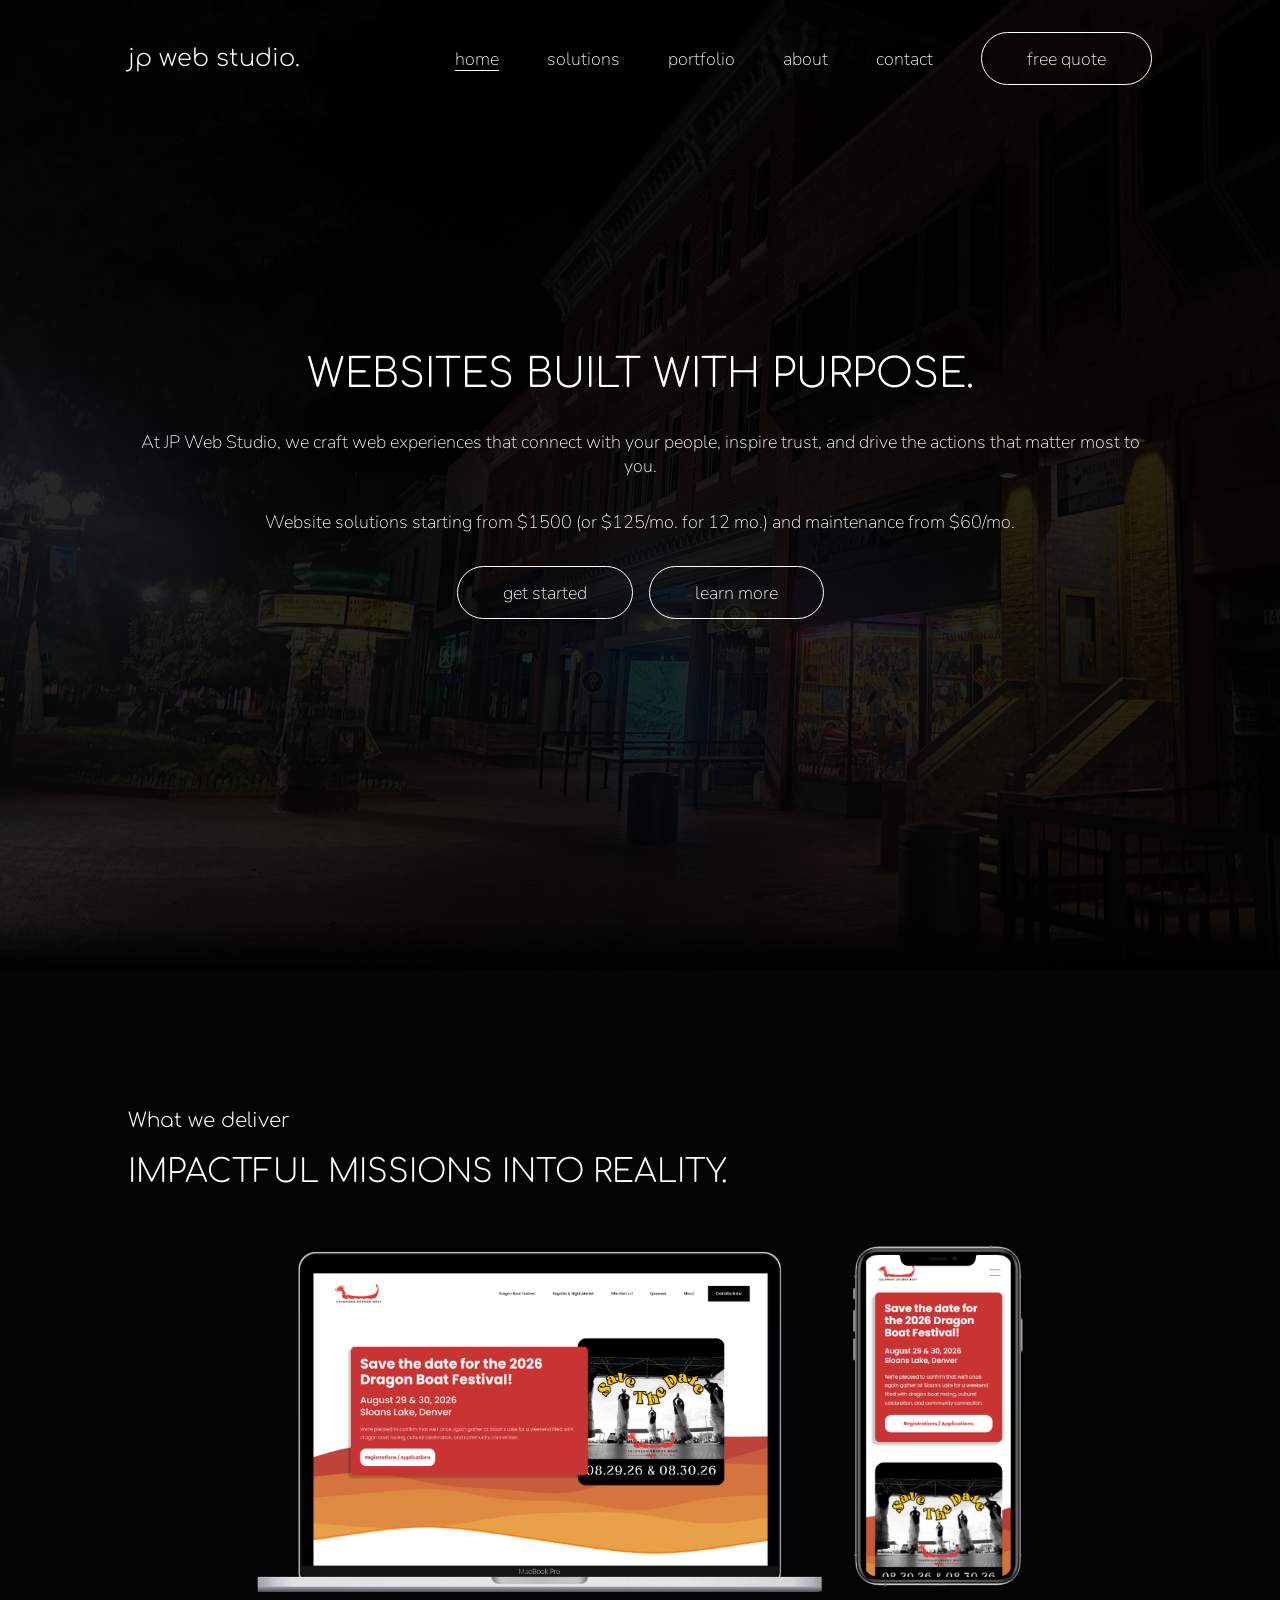
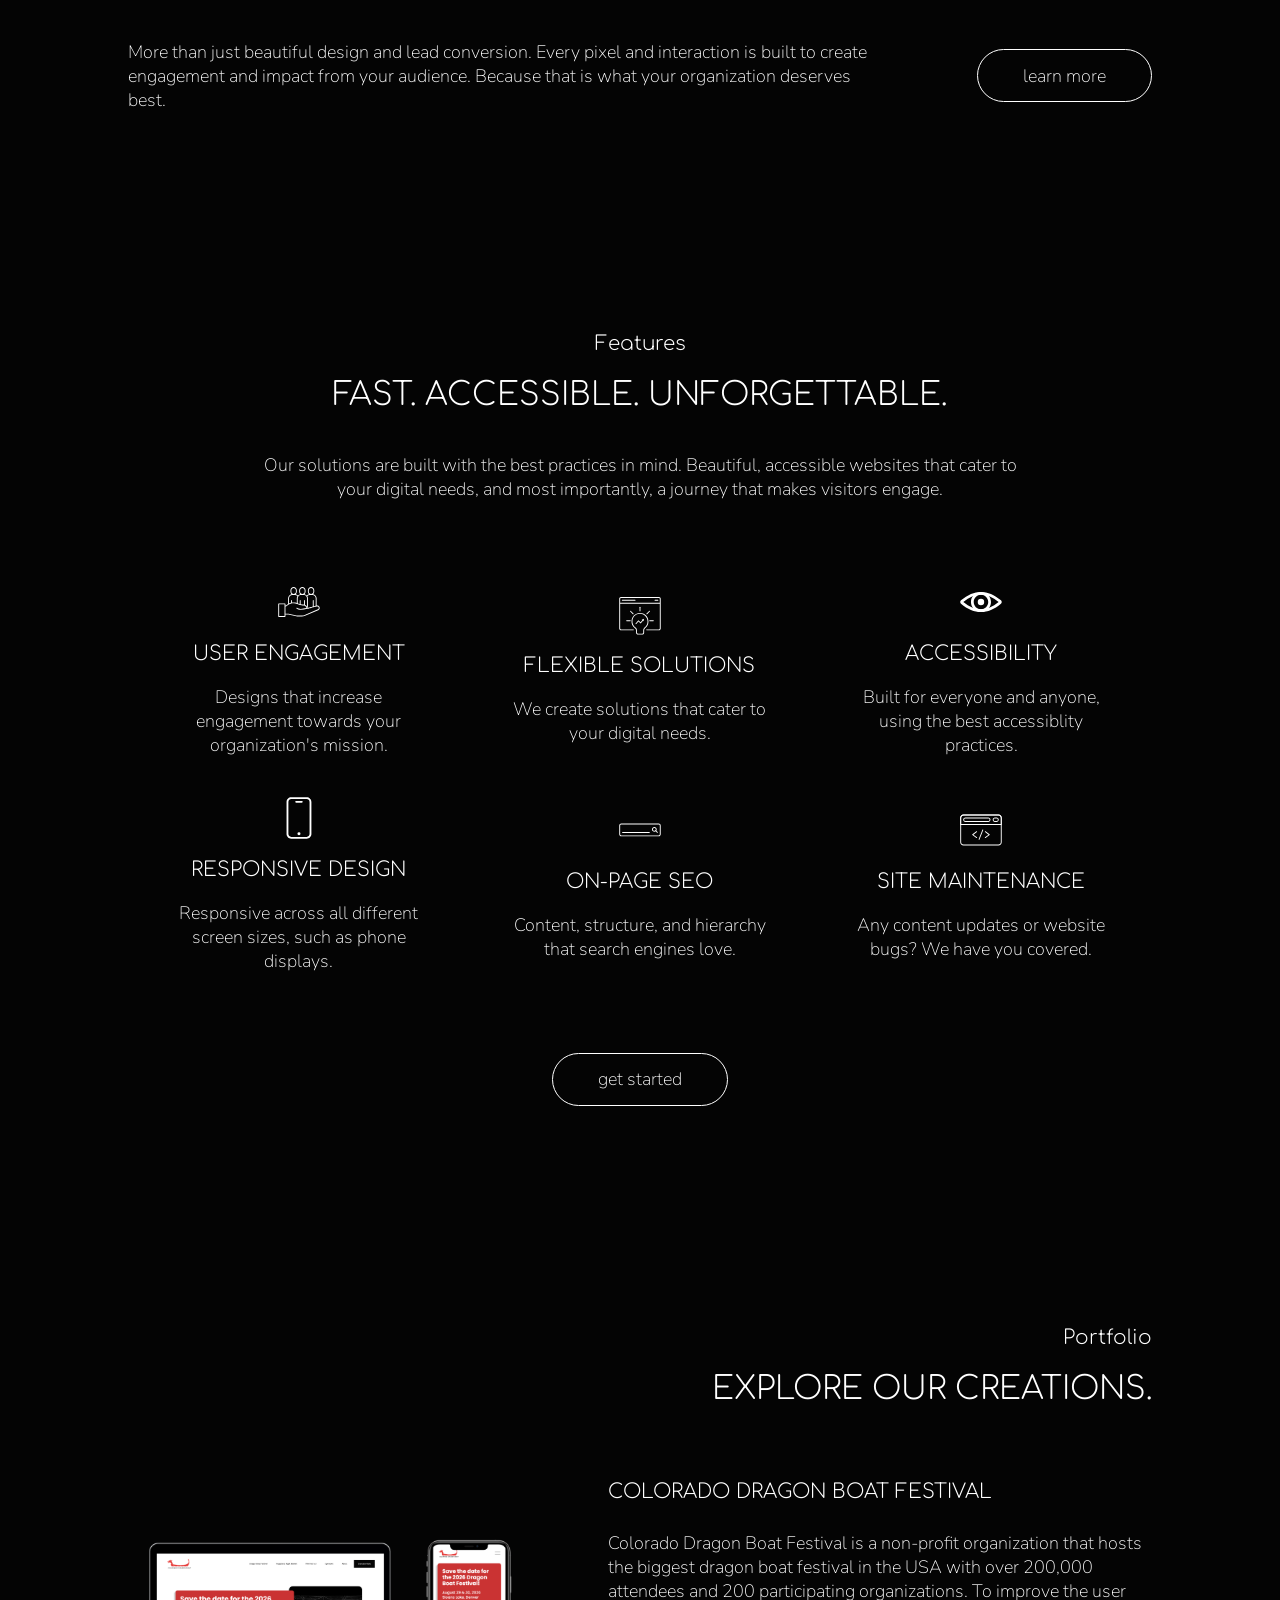
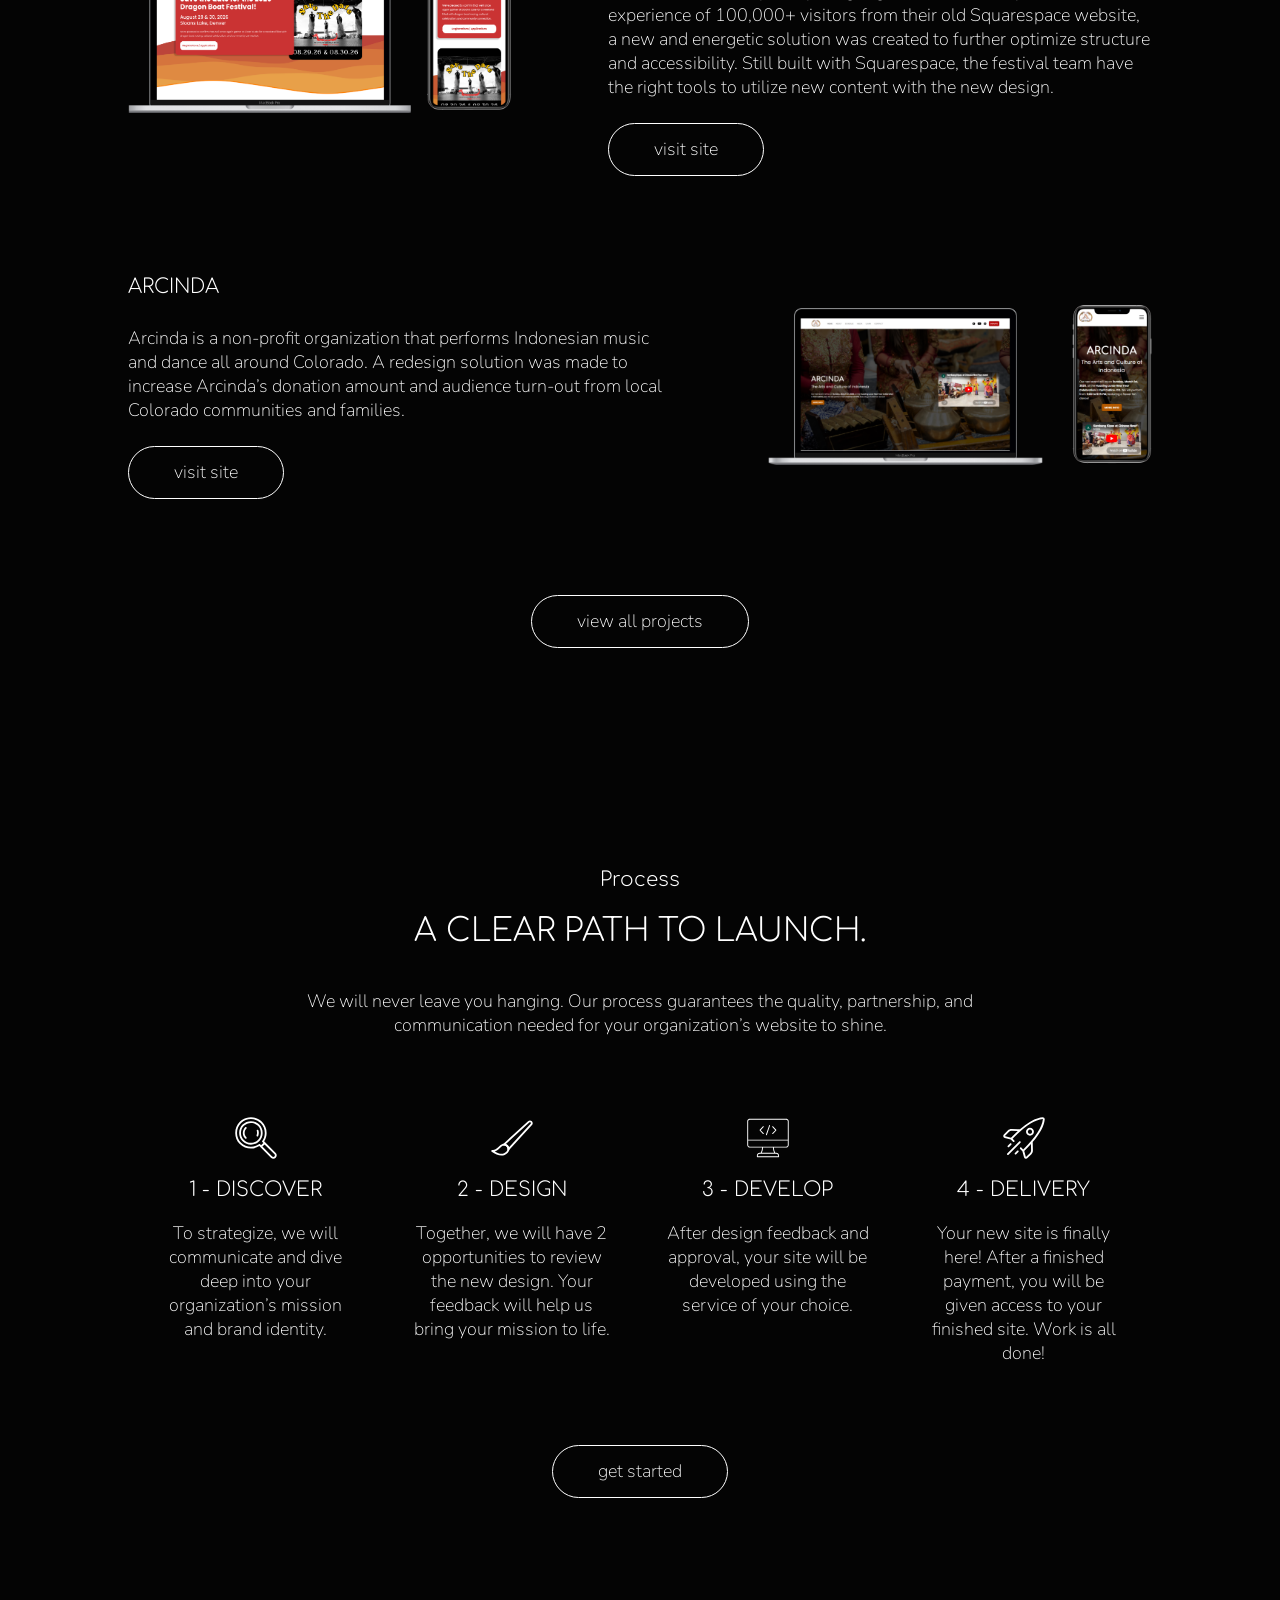
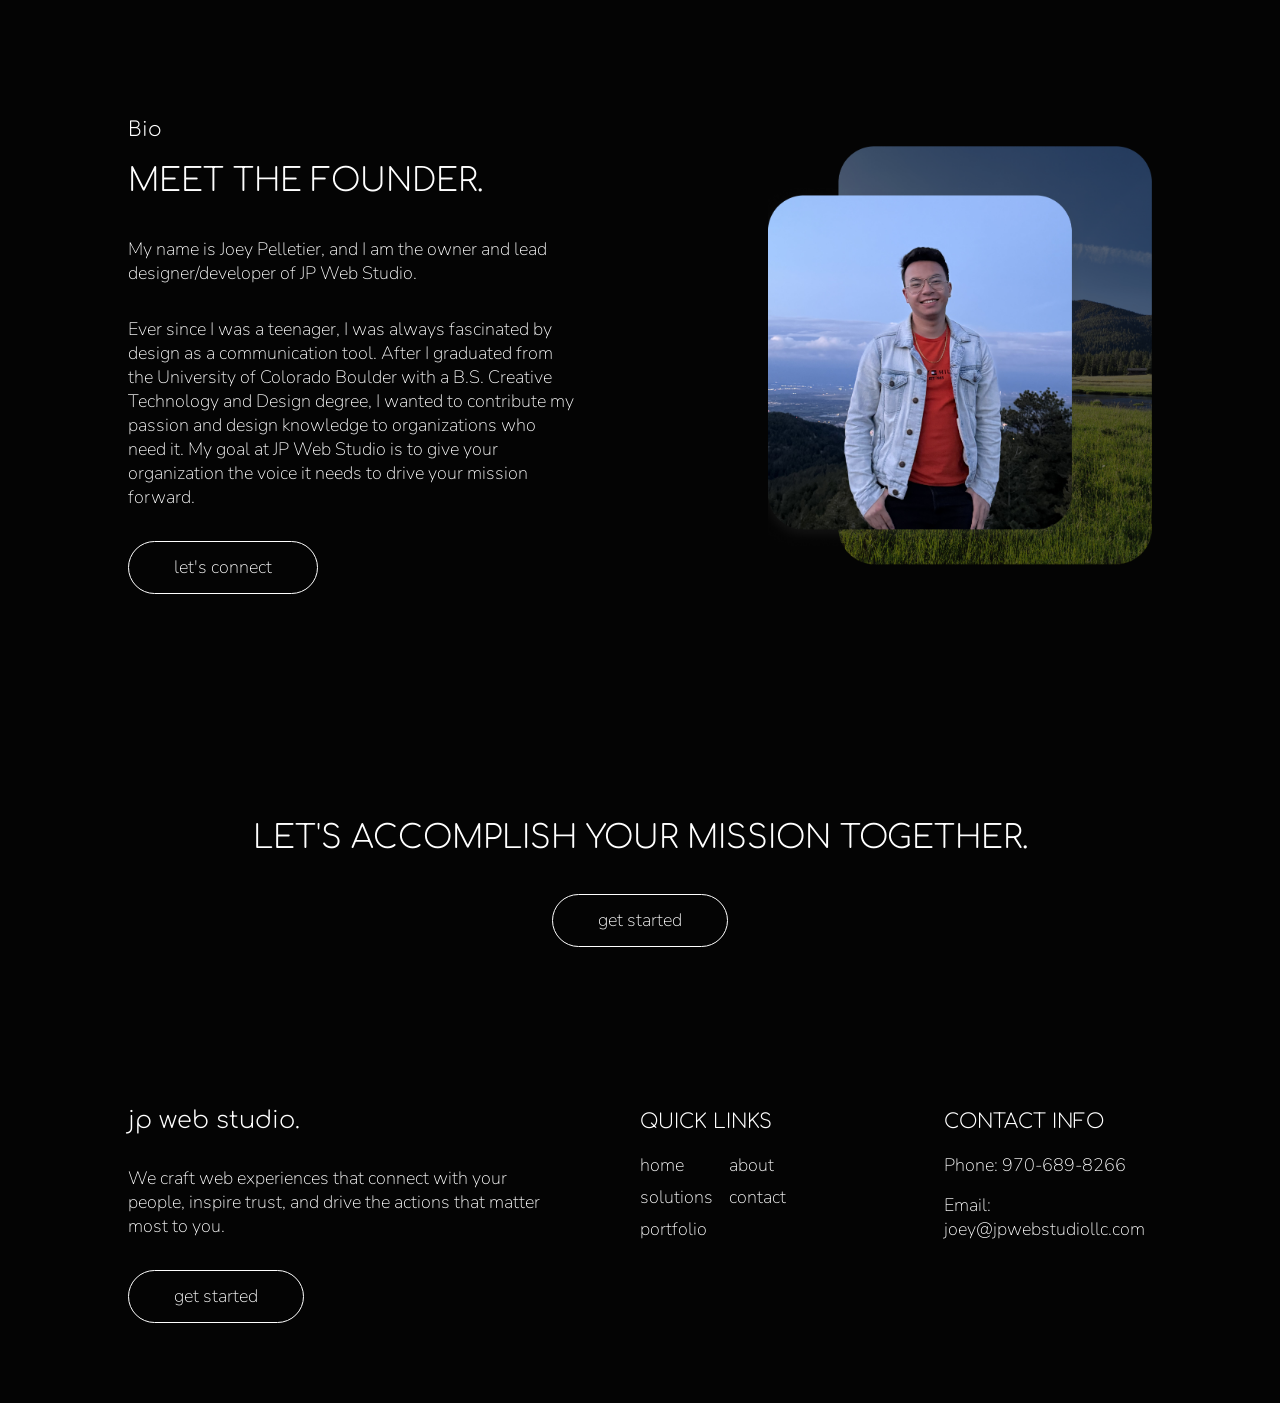
==== index.html @ 6f902083 "link testing" ====
<!DOCTYPE html>
<html lang="en">
<head>
    <meta charset="UTF-8">
    <meta name="viewport" content="width=device-width, initial-scale=1.0">
    <title>JP Web Studio | Website Solutions Built To Drive Missions Forward | Colorado</title>
    <link rel="stylesheet" href="stylesheets/style.css">
    <link rel="icon" type="image/svg" href="svg/jp.svg">
</head>
<body>
    <a class="skip-link" href="#hero-section">Skip to content</a>
    <div class="hero-background">
        <header class="header-nav">
            <a href="/" class="logo-text">jp web studio.</a>
            <nav>
                <button class="nav-toggle">
                    <span></span>
                    <span></span>
                    <span></span>
                </button>
                <div class="nav-links-mobile">
                    <a class="underline" href="/">home</a>
                    <a href="/solutions/">solutions</a>
                    <a href="/portfolio/">portfolio</a>
                    <a href="/about/">about</a>
                    <a href="/contact/">contact</a>
                    <a class="link-button-in-nav" href="/contact/">
                        free quote
                    </a>
                </div>
                <div class="nav-links-desktop">
                    <a class="underline" href="/">home</a>
                    <a href="/solutions/">solutions</a>
                    <a href="/portfolio/">portfolio</a>
                    <a href="/about/">about</a>
                    <a href="/contact/">contact</a>
                    <a class="link-button" href="/contact/">
                        free quote
                    </a>
                </div>
            </nav>
        </header>
        <section class="hero" id="hero-section">
            <h1>WEBSITES BUILT WITH PURPOSE.</h1>
            <div class="scroll-breakpoint"></div>
            <p>At JP Web Studio, we craft web experiences that connect with your people, inspire trust, and drive the actions that matter most to you.</p>
            <p>Website solutions starting from $1500 (or $125/mo. for 12 mo.) and maintenance from $60/mo.</p>
            <div class="hero-button-row">
                <a href="/contact/" class="link-button">get started</a>
                <a href="/solutions/" class="link-button">learn more</a>
            </div>
        </section>
    </div>
    
    <section class="reg-section" id="what-we-deliver">
        <div class="heading-with-tagline">
            <p class="tagline-text">What we deliver</p>
            <h2>IMPACTFUL MISSIONS INTO REALITY.</h2>
        </div>
        <div class="impactful-mockup">
            <img src="images/cdbf-mockup.png" alt="mockup of colorado dragon boat's website">
        </div>
        <div class="impactful-para-and-cta">
            <p>More than just beautiful design and lead conversion. Every pixel and interaction is built to create engagement and impact from your audience. Because that is what your organization deserves best.</p>
            <a href="/solutions/" class="link-button">learn more</a>
        </div>
        
    </section>

    <section class="reg-centered-section" id="features">
        <div class="heading-with-tagline">
            <p class="tagline-text">Features</p>
            <h2>FAST. ACCESSIBLE. UNFORGETTABLE.</h2>
            <p class="heading-description">Our solutions are built with the best practices in mind. Beautiful, accessible websites that cater to your digital needs, and most importantly, a journey that makes visitors engage.</p>
        </div>
        <div class="all-features-container">
            <div class="features-row">
                <article class="feature-container">
                    <img src="svg/engagement.svg" alt="icon for engagement" class="icon-svg">
                    <h3>USER ENGAGEMENT</h3>
                    <p>Designs that increase engagement towards your organization's mission.</p>
                </article>
                <article class="feature-container">
                    <img src="svg/flexible-solutions.svg" alt="icon for flexible solutions" class="icon-svg">
                    <h3>FLEXIBLE SOLUTIONS</h3>
                    <p>We create solutions that cater to your digital needs.</p>
                </article>
                <article class="feature-container">
                    <img src="svg/accessibility.svg" alt="icon for accessibility" class="icon-svg">
                    <h3>ACCESSIBILITY</h3>
                    <p>Built for everyone and anyone, using the best accessiblity practices. </p>
                </article>
            </div>
            <div class="features-row">
                <article class="feature-container">
                    <img src="svg/responsive.svg" alt="icon for responsive design" class="icon-svg">
                    <h3>RESPONSIVE DESIGN</h3>
                    <p>Responsive across all different screen sizes, such as phone displays.</p>
                </article>
                <article class="feature-container">
                    <img src="svg/seo.svg" alt="icon for on-page seo" class="icon-svg">
                    <h3>ON-PAGE SEO</h3>
                    <p>Content, structure, and hierarchy that search engines love.</p>
                </article>
                <article class="feature-container">
                    <img src="svg/site-maintenance.svg" alt="icon for site maitenance" class="icon-svg">
                    <h3>SITE MAINTENANCE</h3>
                    <p>Any content updates or website bugs? We have you covered. </p>
                </article>
            </div>
        </div>
        <a href="/contact/" class="link-button">get started</a>
    </section>

    <section class="reg-section" id="portfolio">
        <div class="heading-with-tagline-right">
            <p class="tagline-text">Portfolio</p>
            <h2>EXPLORE OUR CREATIONS.</h2>
        </div>
        <div class="all-projects">
            <article class="project-container-right">
                <div class="project-img-container">
                    <img src="images/cdbf-mockup.png" alt="mockup of colorado dragon boat's website inside of portfolio section">
                </div>
                <div class="project-info">
                    <h3>COLORADO DRAGON BOAT FESTIVAL</h3>
                    <p>Colorado Dragon Boat Festival is a non-profit organization that hosts the biggest dragon boat festival in the USA with over 200,000 attendees and 200 participating organizations.  To improve the user experience of 100,000+ visitors from their old Squarespace website, a new and energetic solution was created to further optimize structure and accessibility. Still built with Squarespace, the festival team have the right tools to utilize new content with the new design.</p>
                    <a href="https://cdbf.org/" class="link-button">visit site</a>
                </div>
            </article>
            <article class="project-container-left">
                <div class="project-img-container">
                    <img src="images/arcinda-mockup.png" alt="mockup of Arcinda's website inside of portfolio section">
                </div>
                <div class="project-info">
                    <h3>ARCINDA</h3>
                    <p>Arcinda is a non-profit organization that performs Indonesian music and dance all around Colorado.  A redesign solution was made to increase Arcinda’s donation amount and audience turn-out from local Colorado communities and families.</p>
                    <a href="https://arcinda.org/" class="link-button">visit site</a>
                </div>
            </article>
        </div>
        <a href="/portfolio/" class="link-centered-button">view all projects</a>
    </section>
    <section class="reg-centered-section" id="process">
        <div class="heading-with-tagline">
            <p class="tagline-text">Process</p>
            <h2>A CLEAR PATH TO LAUNCH.</h2>
            <p class="heading-description">We will never leave you hanging. Our process guarantees the quality, partnership, and communication needed for your organization’s website to shine. </p>
        </div>
        <div class="all-processes-container">
            <div class="process-row">
                <article class="process-container">
                    <img src="svg/discovery.svg" alt="icon for discovery" class="icon-svg">
                    <h3>1 - DISCOVER</h3>
                    <p>To strategize, we will communicate and dive deep into your organization’s mission and brand identity. </p>
                </article>
                <article class="process-container">
                    <img src="svg/design.svg" alt="icon for design" class="icon-svg">
                    <h3>2 - DESIGN</h3>
                    <p>Together, we will have 2 opportunities to review the new design. Your feedback will help us bring your mission to life.</p>
                </article>
                <article class="process-container">
                    <img src="svg/develop.svg" alt="icon for develop" class="icon-svg">
                    <h3>3 - DEVELOP</h3>
                    <p>After design feedback and approval, your site will be developed using the service of your choice.</p>
                </article>
                <article class="process-container">
                    <img src="svg/delivery.svg" alt="icon for delivery" class="icon-svg">
                    <h3>4 - DELIVERY</h3>
                    <p>Your new site is finally here! After a finished payment, you will be given access to your finished site. Work is all done!</p>
                </article>
            </div>
        </div>
        <a href="/contact/" class="link-button">get started</a>
    </section>
    <section class="reg-section" id="bio">
        <div class="info-img-container">
            <div class="img-container">
                <img src="images/bio-img-1.png" alt="bio image">
            </div>
            <div class="info-description">
                <div class="heading-with-tagline">
                    <p class="tagline-text">Bio</p>
                    <h2>MEET THE FOUNDER.</h2>
                </div>
                <p>My name is Joey Pelletier, and I am the owner and lead designer/developer of JP Web Studio.</p>
                <p>Ever since I was a teenager, I was always fascinated by design as a communication tool. After I graduated from the University of Colorado Boulder with a B.S. Creative Technology and Design degree, I wanted to contribute my passion and design knowledge to organizations who need it. My goal at JP Web Studio is to give your organization the voice it needs to drive your mission forward.</p>
                <a href="" class="link-button">let's connect</a>
            </div>
        </div>
    </section>
    <section class="mission-together" id="mission-cta">
        <div class="heading-and-cta">
            <h2>LET'S ACCOMPLISH YOUR MISSION TOGETHER.</h2>
            <a href="/contact/" class="link-button">get started</a>
        </div>
    </section>
    <footer class="site-footer">
        <div class="footer-cta">
            <a href="/" class="logo-text">jp web studio.</a>
            <p>We craft web experiences that connect with your people, inspire trust, and drive the actions that matter most to you.</p>
            <a href="/contact/" class="link-button">get started</a>
        </div>
        <div class="footer-links">
            <h2 class="footer-heading">QUICK LINKS</h2>
            <div class="links-groups">
                <div class="links-group">
                    <a href="/">home</a>
                    <a href="/solutions/">solutions</a>
                    <a href="/portfolio/">portfolio</a>
                </div>
                <div class="links-group">
                    <a href="/about/">about</a>
                    <a href="/contact/">contact</a>
                </div>
            </div>

            
        </div>
        <div class="footer-contact-info">
            <h2 class="footer-heading">CONTACT INFO</h2>
            <p>Phone: 970-689-8266</p>
            <p>Email: joey@jpwebstudiollc.com</p>
        </div> 
    </footer>
    <!-- <h1>WEBSITES BUILT WITH PURPOSE</h1> -->
    <!-- plz deploy -->
    <script src="js/script.js" defer></script>
</body>
</html>
---- stylesheets/style.css ----
@import url('https://fonts.googleapis.com/css2?family=Comfortaa:wght@300..700&family=Nunito:ital,wght@0,200..1000;1,200..1000&display=swap');

*, *:before, *:after {
    box-sizing: border-box;
    padding: 0;
    margin: 0;
}

body {
    background-color: #040404;
}

.skip-link {
    position: absolute;
    background-color: white;
    color: black;
    padding: 1em;
    top: -5em;

}

.subpage-skip-link {
    position: absolute;
    background-color: white;
    color: black;
    padding: 1em;
    top: -5em;
    z-index: 99999;

}

.skip-link:focus {
    transform: translateY(100%);
    top: -2em;
    left: 1em;
  }

.subpage-skip-link:focus {
    transform: translateY(100%);
    top: -2em;
    left: 1em;
}

.underline {
    text-decoration: underline;
    text-decoration-thickness: 0.5px;
    text-underline-offset: 0.25em;
}

section {
    padding-left: 7vw;
    padding-right: 7vw;
}

.logo-text {
    font-family: 'Comfortaa', sans-serif;
    color: white;
    text-decoration: none;
    font-weight: 100;
    font-size: 1.5em;
}

a {
    font-family: 'Nunito', sans-serif;
    color: white;
    text-decoration: none;
    font-weight: 100;
    font-size: 1em;
}

.link-button {
    font-family: 'Nunito', sans-serif;
    font-weight: 100;
    color: white;
    border: 1px solid white;
    border-radius: 30px;
    padding: 0.75em 2.5em 0.75em 2.5em;
    cursor: pointer;
    transition: background-color 0.3s ease, color 0.3s ease;
    text-align: center;
    flex-shrink: 0;
    white-space: nowrap;
}

.link-centered-button {
    font-family: 'Nunito', sans-serif;
    font-weight: 100;
    color: white;
    border: 1px solid white;
    border-radius: 30px;
    padding: 0.75em 2.5em 0.75em 2.5em;
    cursor: pointer;
    transition: background-color 0.3s ease, color 0.3s ease;
    text-align: center;
    display: flex;
    justify-content: center;
    align-items: center;
    white-space: nowrap;
}

.link-button:hover {
    background-color: white;
    color: black;
}

.link-centered-button:hover {
    background-color: white;
    color: black;
}


.nav-toggle {
    display: flex;
    justify-content: center;
    align-items: center;
    text-decoration: none;
    flex-direction: column;
    background: none;
    border: none;
    cursor: pointer;
    gap: 0.5em;
}

.nav-toggle button {
    gap: 0.5em;
    justify-self: end;
}

.nav-toggle span {
    background-color: white;
    height: 0.2em;
    width: 2em;
    display: flex;
    transition: transform 0.3s ease, opacity 0.3s ease;
}

.nav-toggle.is-open span:nth-child(2) {
    opacity: 0;
}


.nav-toggle.is-open span:nth-child(1) {
    transform: translateY(0.7em) rotate(45deg);
}


.nav-toggle.is-open span:nth-child(3) {
    transform: translateY(-0.7em) rotate(-45deg);
}

.hero-background {
    background-image: linear-gradient(to bottom, rgba(0, 0, 0, 0.85) 95%, rgba(0.016, 0.016, 0.016, 1) 100%), url('../images/hero-image.JPG');
    background-size: cover;
    background-position: center;
    background-repeat: no-repeat;
}

.scroll-breakpoint {
    height: 0;
    margin-bottom: -2em;
}

.header-nav {
    display: flex;
    justify-content: space-between;
    padding-top: 2em;
    padding-bottom: 2em;
    padding-left: 7vw;
    padding-right: 7vw;
    position: fixed;
    width: 100%;
    top: 0;
    z-index: 1000;
    isolation: isolate;
    background-color: transparent;
    transition: background-color 0.3s ease;
    align-items: center;
}

.header-nav-subpage {
    display: flex;
    justify-content: space-between;
    padding-top: 2em;
    padding-bottom: 2em;
    padding-left: 7vw;
    padding-right: 7vw;
    position: fixed;
    width: 100%;
    top: 0;
    z-index: 1000;
    isolation: isolate;
    background-color: #040404;
    align-items: center;
}

.header-nav.is-open {
    background-color: #040404;
}

.header-nav.scrolled {
    background-color: #040404;
}



.nav-links-mobile {
    position: fixed; 
    background-color: #040404;
    height: 100vh;
    width: 100%;
    left: 0;
    top: 60px;
    z-index: 999;
    opacity: 0;
    visibility: hidden;
    transition: opacity 0.3s ease, visibility 0.3s ease;
    display: flex;
    flex-direction: column;
    justify-content: center;
    align-items: center;
    gap: 1.5em;
    padding-bottom: 5em;
}

.nav-links-mobile a {
    font-size: 2em;
}

.link-button-in-nav {
    font-size: 2em;
    border-radius: 60px;
    border: 1px solid white;
    padding: 0.5em 0.75em 0.5em 0.75em;
    cursor: pointer;
    transition: background-color 0.3s ease, color 0.3s ease;
    
}

.link-button-in-nav:hover {
    background-color: white;
    color: black;
}

.nav-links-mobile.is-open {
    opacity: 1;
    visibility: visible;
}

.hero {
    padding-top: 150px;
    padding-bottom: 150px;
    text-align: center;
    display: flex;
    flex-direction: column;
    gap: 2em;
}

.hero-button-row {
    display: flex;
    justify-content: center;
    flex-direction: column;
    gap: 1em;
}

h1 {
    font-family: 'Comfortaa', sans-serif;
    color: white;
    font-weight: 300;
    letter-spacing: 10%;
    font-size: 2em;
    line-height: 1.2;
    text-align: center;
}

h2 {
    font-family: 'Comfortaa', sans-serif;
    color: white;
    font-weight: 300;
    letter-spacing: 10%;
    line-height: 1.5;
    font-size: 1.75em;
}

h3 {
    font-family: 'Comfortaa', sans-serif;
    color: white;
    font-weight: 300;
    letter-spacing: 10%;
    line-height: 1.5;
    font-size: 1.25em;
}

p {
    font-family: 'Nunito', sans-serif;
    font-weight: 100;
    color: white;
}

.reg-section {
    padding-top: 5em;
    padding-bottom: 5em;
}

.reg-centered-section {
    padding-top: 5em;
    padding-bottom: 5em;
    text-align: center;
    display: flex;
    flex-direction: column;
    justify-content: center;
}

.tagline-text p {
    margin-top: 1em;
    padding-left: 5vw;
    padding-right: 5vw;
}

.tagline-text {
    font-family: 'Comfortaa', sans-serif;
    font-size: 1.25em;
    letter-spacing: 5%;
    font-weight: 100;
}

.heading-with-tagline {
    display: flex;
    flex-direction: column;
    gap: 1em;
}

.heading-with-tagline-right {
    display: flex;
    flex-direction: column;
    gap: 1em;
    text-align: right;
}

.heading-description {
    padding-top: 1em;
}

.impactful-para-and-cta {
    display: flex;
    justify-content: center;
    align-items: center;
    flex-direction: column;
    gap: 2em;
}

.impactful-para-and-cta a {
    width: 100%;
}

.impactful-mockup {
    display: flex;
    justify-content: center;
    padding-top: 3em;
    padding-bottom: 3em;
}

.impactful-mockup img {
    width: 80vw;
}

.nav-links-desktop {
    display: flex;
    gap: 3em;
    align-items: center;
}

.icon-svg {
    height: 42px;
    width: 42px;
}

.all-features-container {
    padding-top: 3em;
    padding-bottom: 3em;
}

.all-projects {
    padding-top: 4em;
    padding-bottom: 4em;
    display: flex;
    flex-direction: column;
    gap: 5em;
}

.feature-container {
    display: flex;
    flex-direction: column;
    justify-content: center;
    align-items: center;
    gap: 1em;
    padding-top: 1.75em;
    padding-bottom: 1.75em;
    padding-left: 8vw;
    padding-right: 8vw;
}

.project-container-right img {
    width: 60vw;
}

.project-container-left img {
    width: 60vw;
}

.project-img-container {
    display: flex;
    justify-content: center;
    align-items: center;
}

.project-container-right {
    display: flex;
    flex-direction: column;
    gap: 2em;
}

.project-container-left {
    display: flex;
    flex-direction: column;
    gap: 2em;
}

.project-info {
    display: flex;
    flex-direction: column;
    gap: 1.5em;
}

.project-info a {
    width: min-content;
}

.all-processes-container {
    padding-top: 3em;
    padding-bottom: 3em;
}

.process-container {
    display: flex;
    flex-direction: column;
    justify-content: center;
    align-items: center;
    gap: 1em;
    padding-top: 1.75em;
    padding-bottom: 1.75em;
    padding-left: 8vw;
    padding-right: 8vw;
}

.info-img-container {
    display: flex;
    flex-direction: column;
    gap: 1em;
}

.info-description {
    display:flex;
    flex-direction: column;
    gap: 2em;
}


.img-container {
    display: flex;
    justify-content: center;
    align-items: center;
    padding-top: 1em;
    padding-bottom: 1em;
}

.img-container img {
    width: 50vw;
}

.mission-together {
    display: flex;
    justify-content: center;
    align-items: center;
    text-align: center;
    padding-top: 5em;
    padding-bottom: 5em;
    background-image: linear-gradient(rgba(0, 0, 0, 0.8)), url('../images/IMG_3010.JPG');
    background-position: center;     
  background-repeat: no-repeat;    
  background-size: cover; 
}

.heading-and-cta {
    display: flex;
    flex-direction: column;
    gap: 2em;
}

.site-footer {
    display: flex;
    flex-direction: column;
    gap: 4em;
    padding-left: 7vw;
    padding-right: 7vw;
    padding-top: 5em;
    padding-bottom: 5em;
}

.footer-cta {
    display: flex;
    flex-direction: column;
    gap: 2em;
}

.footer-cta .link-button {
    width: min-content;
}

.footer-links {
    display: flex;
    flex-direction: column;
    gap: 1em;
}

.links-groups {
    display: flex;
    gap: 1em;
}

.links-group {
    display: flex;
    flex-direction: column;
    gap: 0.5em;
}

.footer-heading {
    font-size: 1.25em;
}

.footer-contact-info {
    display: flex;
    flex-direction: column;
    gap: 2em;
}

.sub-page-heading {
    margin-top: 6em;
    padding-top: 3em;
    padding-bottom: 3em;
    background-image: linear-gradient(rgba(0, 0, 0, 0.8)), url('../images/hero-image.JPG');
    background-position: center;     
  background-repeat: no-repeat;    
  background-size: cover; 
}

.sub-page-heading h1 {
    margin-top: 0.3em;
}

.centered-heading {
    display: flex;
    justify-content: center;
}

.reg-subpage-section {
    padding-top: 5em;
    padding-bottom: 5em;
}

.reg-subpage-center-section {
    padding-top: 5em;
    padding-bottom: 5em;
    display: flex;
    justify-content: center;
    align-items: center;
    flex-direction: column;
    text-align: center;
    gap: 2em;
}







@media (min-width: 950px) {

    h1 {
        font-size: 2.5em;
    }

    h2 {
        font-size: 2em;
    }

    p {
        font-size: 1.125em;
    }

    a {
        font-size: 1.125em;
    }

    .nav-toggle {
        display: none;
    }
    .nav-links-mobile {
        display: none;
    }

    section {
        padding-left: 10vw;
        padding-right: 10vw;
    }

    .header-nav {
        padding-left: 10vw;
        padding-right: 10vw;
    }

    .header-nav-subpage {
        padding-left: 10vw;
        padding-right: 10vw;
    }

    .hero {
        padding-top: 350px;
        padding-bottom: 350px;
    }
    .hero-button-row {
        flex-direction: row;
    }

    .impactful-para-and-cta {
        flex-direction: row;
        gap: 6em;
    }

    .impactful-mockup img {
        width: 60vw;
    }

    .impactful-para-and-cta a {
        width: auto;
    }

    .reg-section {
        padding-top: 8.75em;
        padding-bottom: 8.75em;
    }

    .heading-description {
        padding-left: 10vw;
        padding-right: 10vw;
    }

    .features-row {
        display: flex;
        flex-direction: row;
        justify-content: space-around;
    }

    .process-row {
        display: flex;
        flex-direction: row;
        justify-content: space-around;
    }

    .feature-container {
        padding: 0;
        width: 20vw;
    }

    .process-container {
        padding: 0;
        width: 16vw;
        justify-content: flex-start;
    }

    .all-features-container {
        display: flex;
        flex-direction: column;
        gap: 2.5em;
        padding-top: 5em;
        padding-bottom: 5em;
    }

    .all-processes-container {
        display: flex;
        flex-direction: column;
        gap: 2.5em;
        padding-top: 5em;
        padding-bottom: 5em;
    }

    .reg-centered-section a {
        width: fit-content;
        align-self: center;
    }

    .all-projects {
        gap: 6em;
        padding-bottom: 6em;
    }
    
    .project-container-right img {
        width: 30vw;
    }
    
    .project-container-left img {
        width: 30vw;
    }

    .project-container-right {
        flex-direction: row;
        gap: 6em;
    }

    .project-container-left {
        flex-direction: row-reverse;
        gap: 6em;
    }


    .link-centered-button {
        width: min-content;
        margin-left: auto;
        margin-right: auto;
    }

    .info-img-container {
        flex-direction: row-reverse;
        gap:12em;
    }

    .img-container img {
        width: 30vw;
    }

    .info-description a {
        width: fit-content;
    }

    .heading-and-cta a {
        width: min-content;
        margin-left: auto;
        margin-right: auto;
    }

    .site-footer {
        display: flex;
        flex-direction: row;
        justify-content: space-between;
        padding-top: 5em;
        padding-bottom: 5em;
        padding-left: 10vw;
        padding-right: 10vw;
        gap: 6em;
    }
    
    .footer-cta {
        width: 40vw;
    }
    
    .footer-links {
        width: 20vw;
    }
    
    .footer-contact-info {
        width: 20vw;
        
        gap: 1em;
    }

    .sub-page-heading {
        margin-top: 7.5em;
    }
}

@media (max-width: 950px) {
    .nav-links-desktop {
        display: none;
    }
}
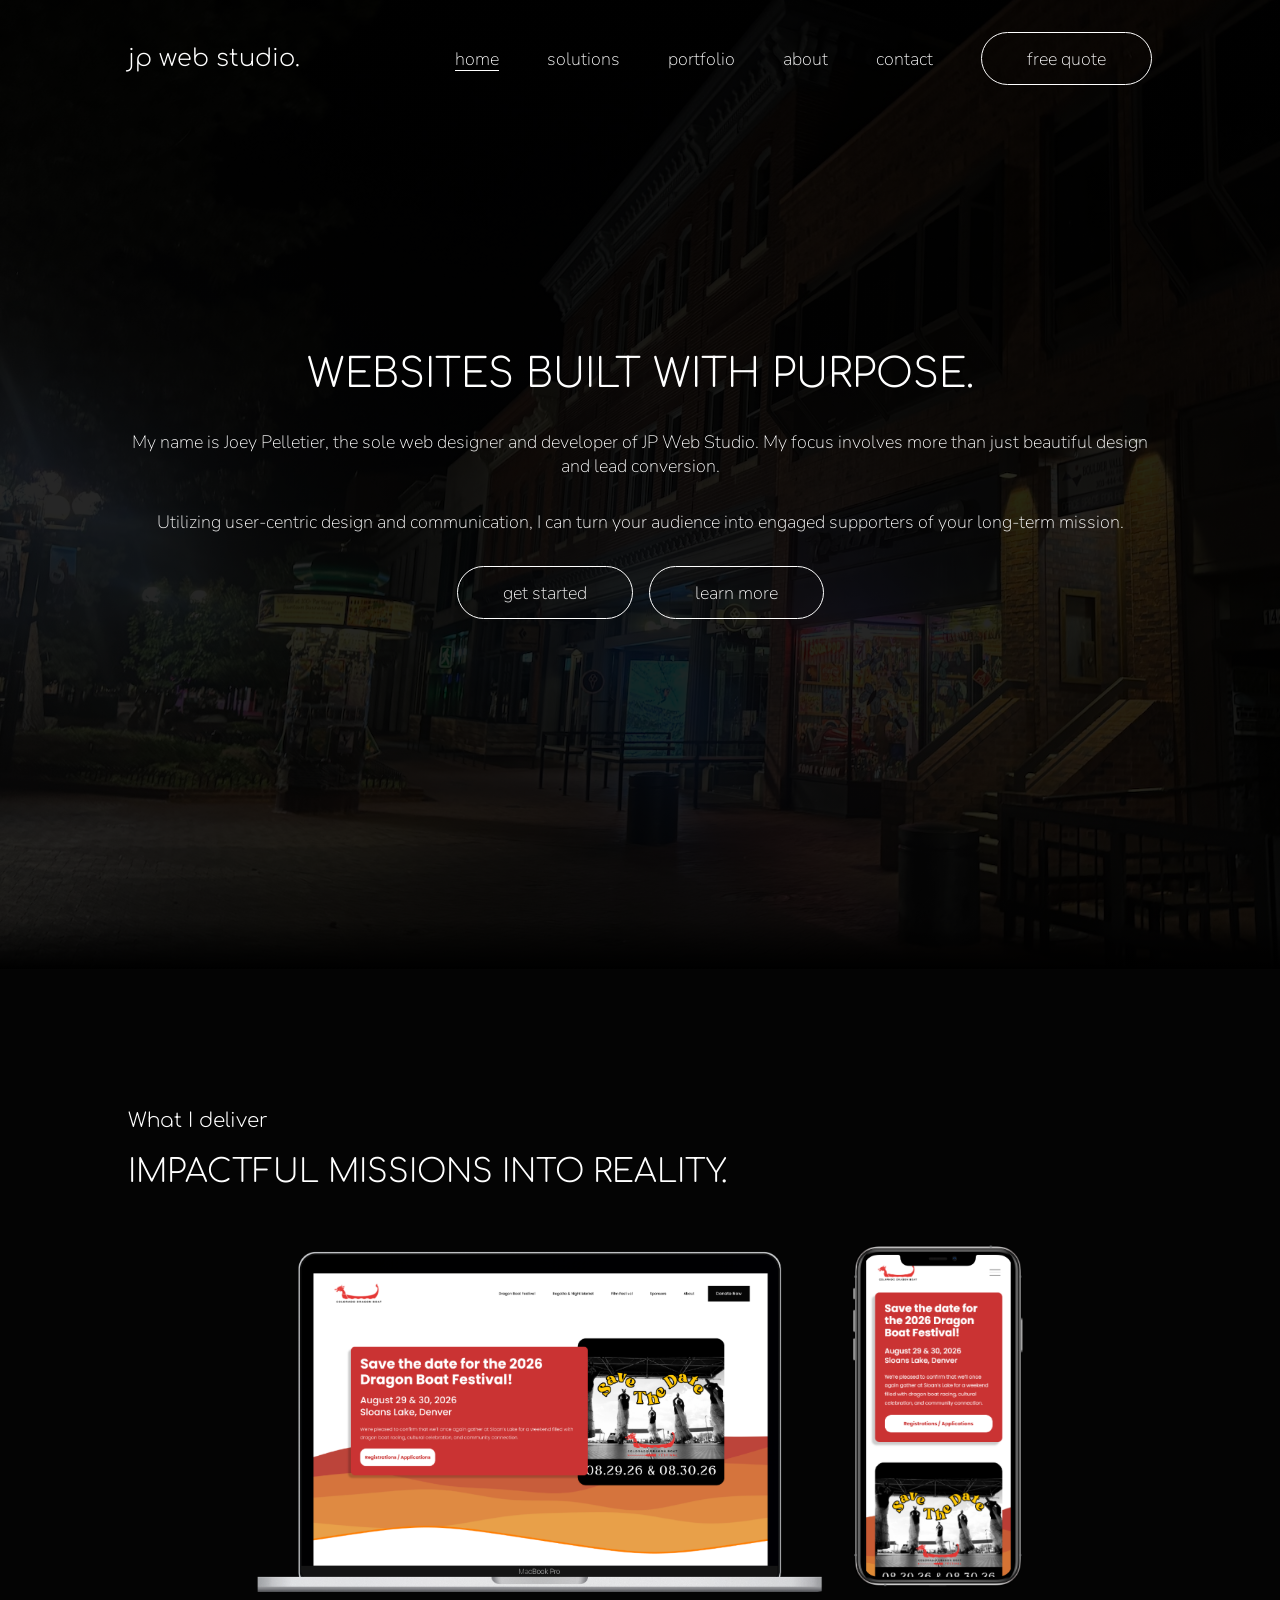
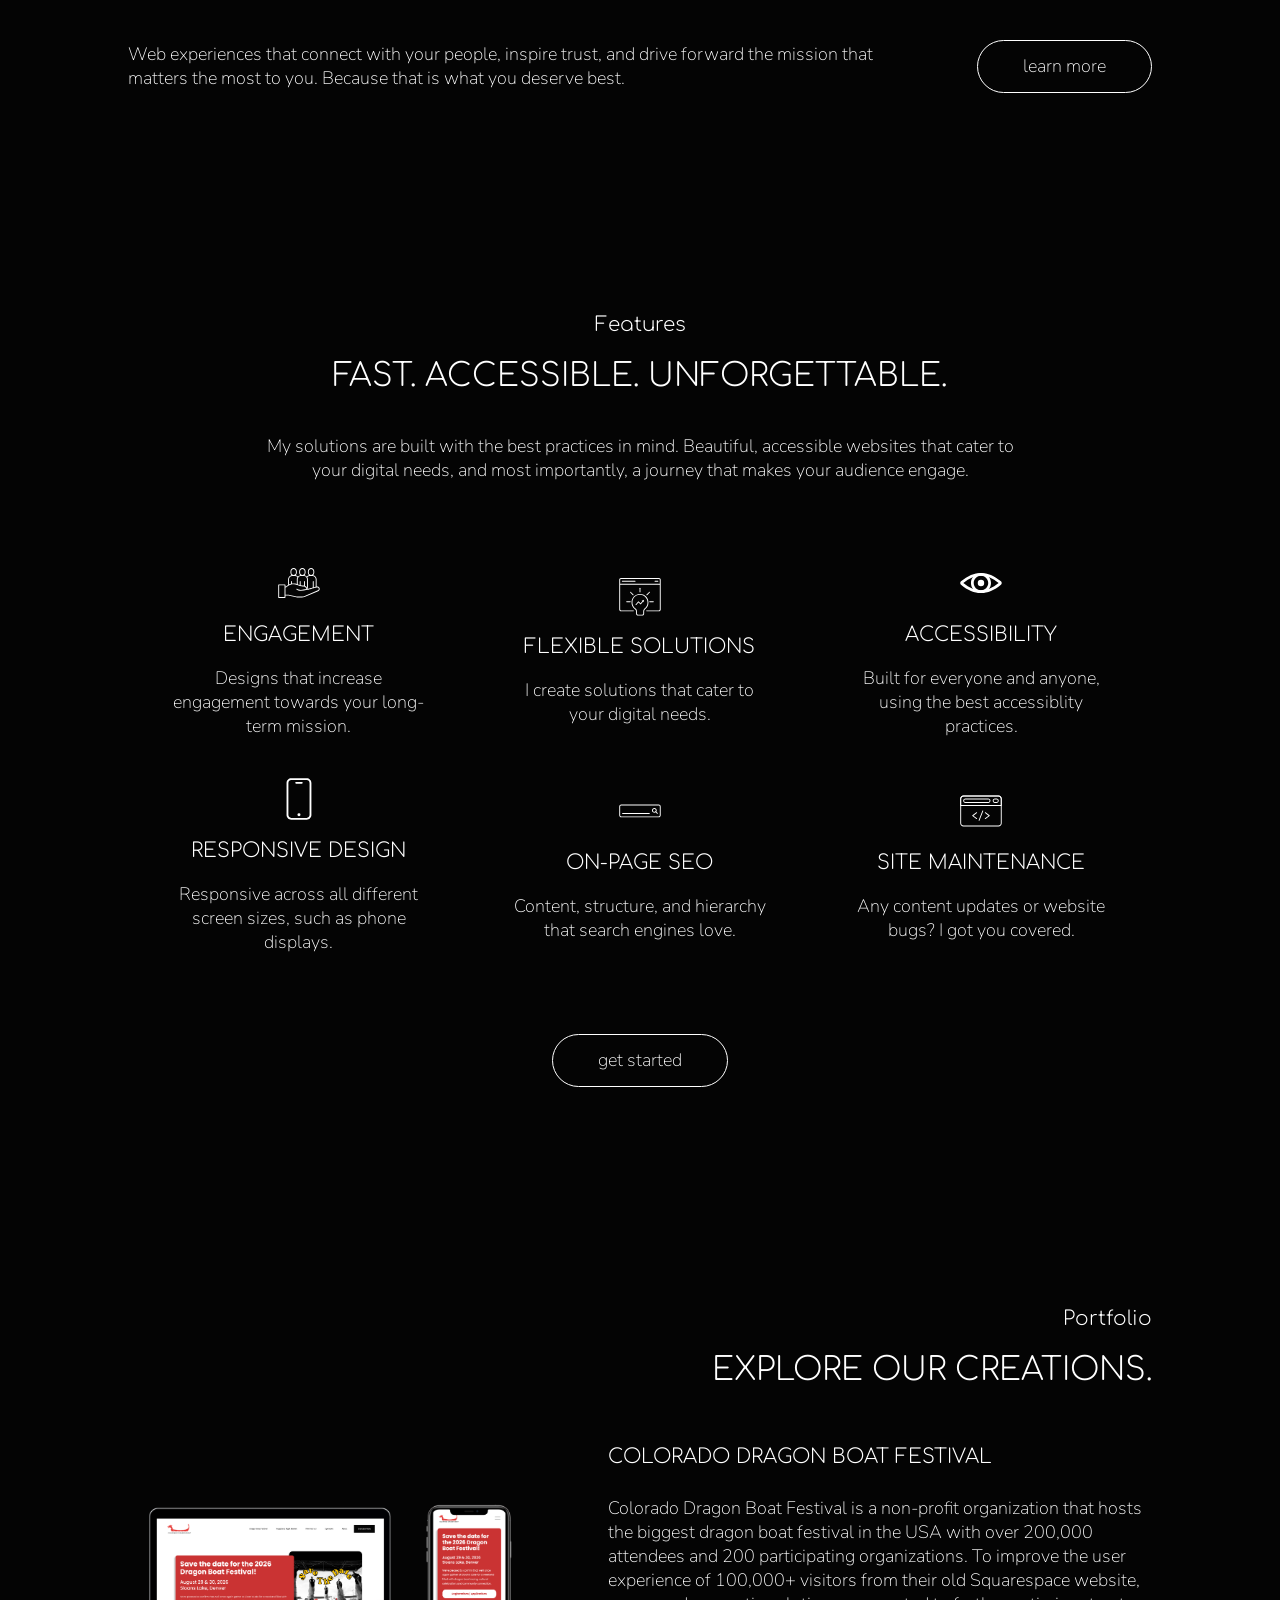
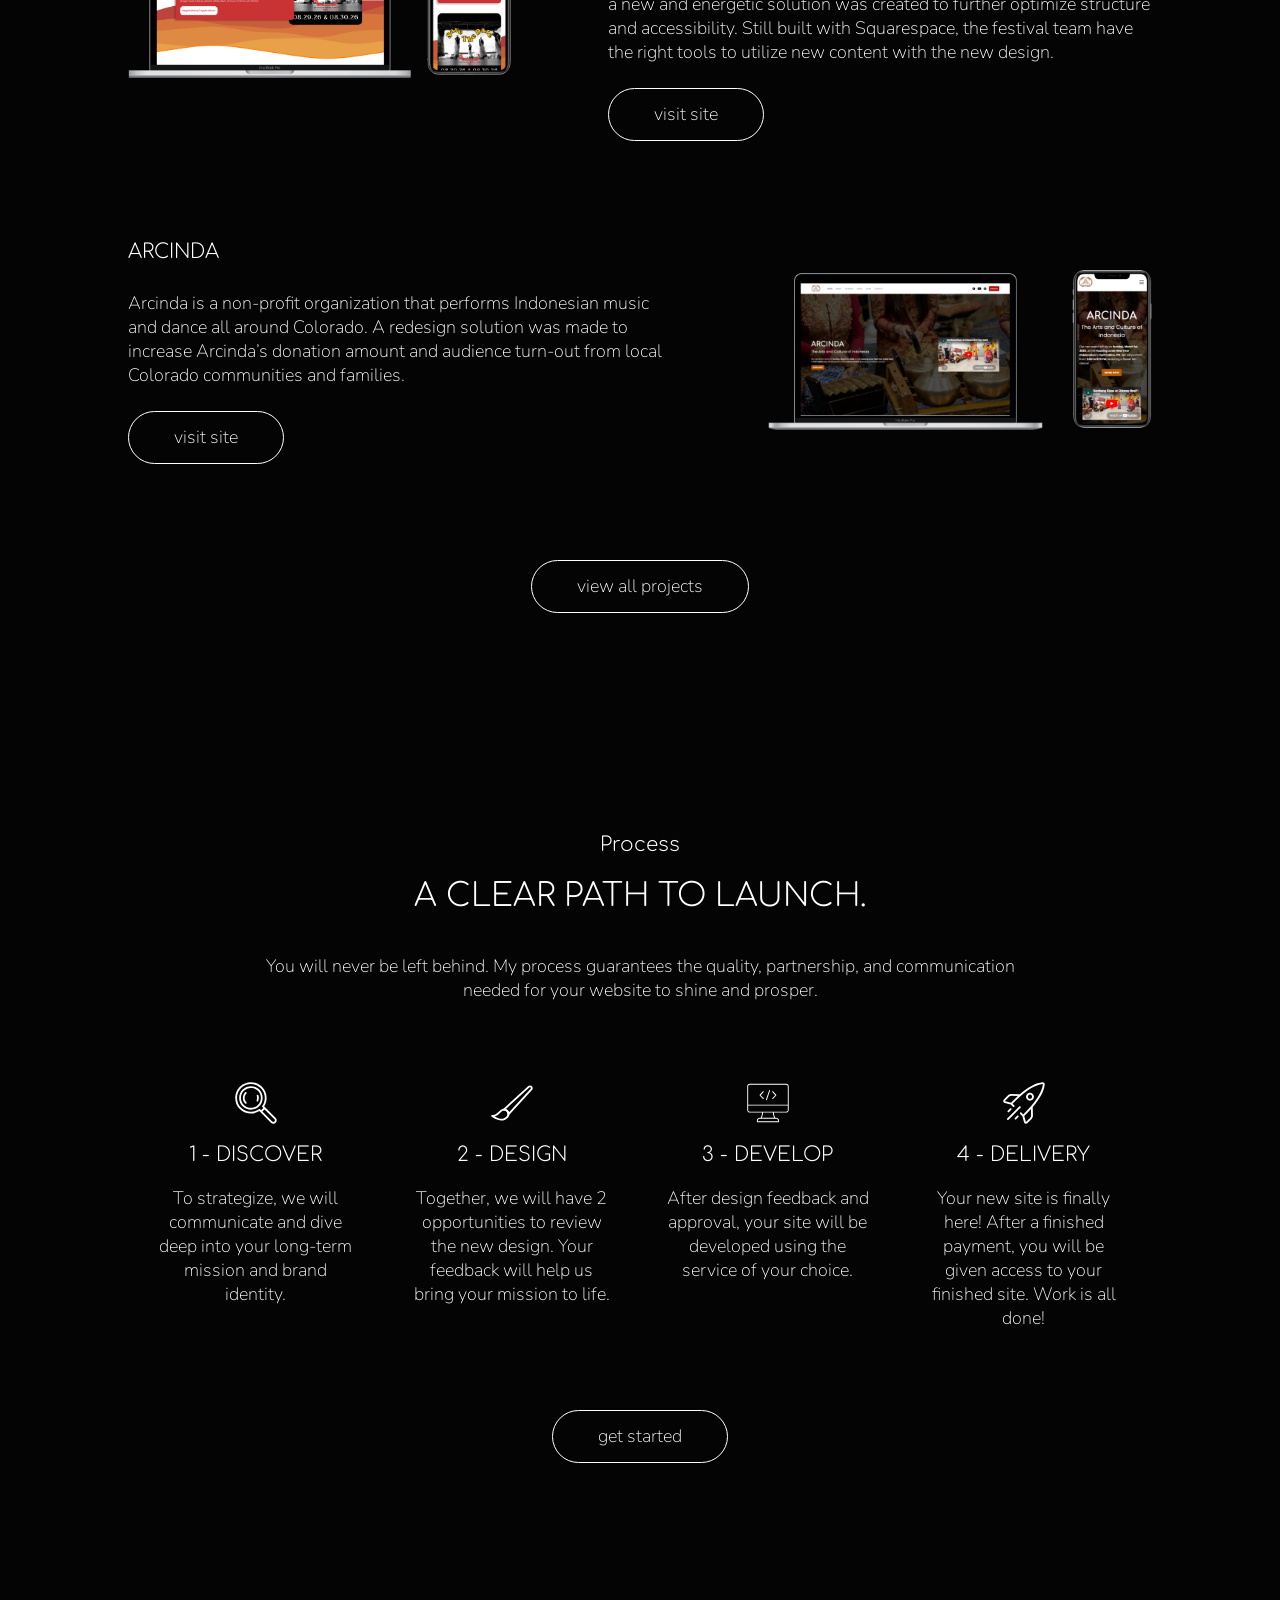
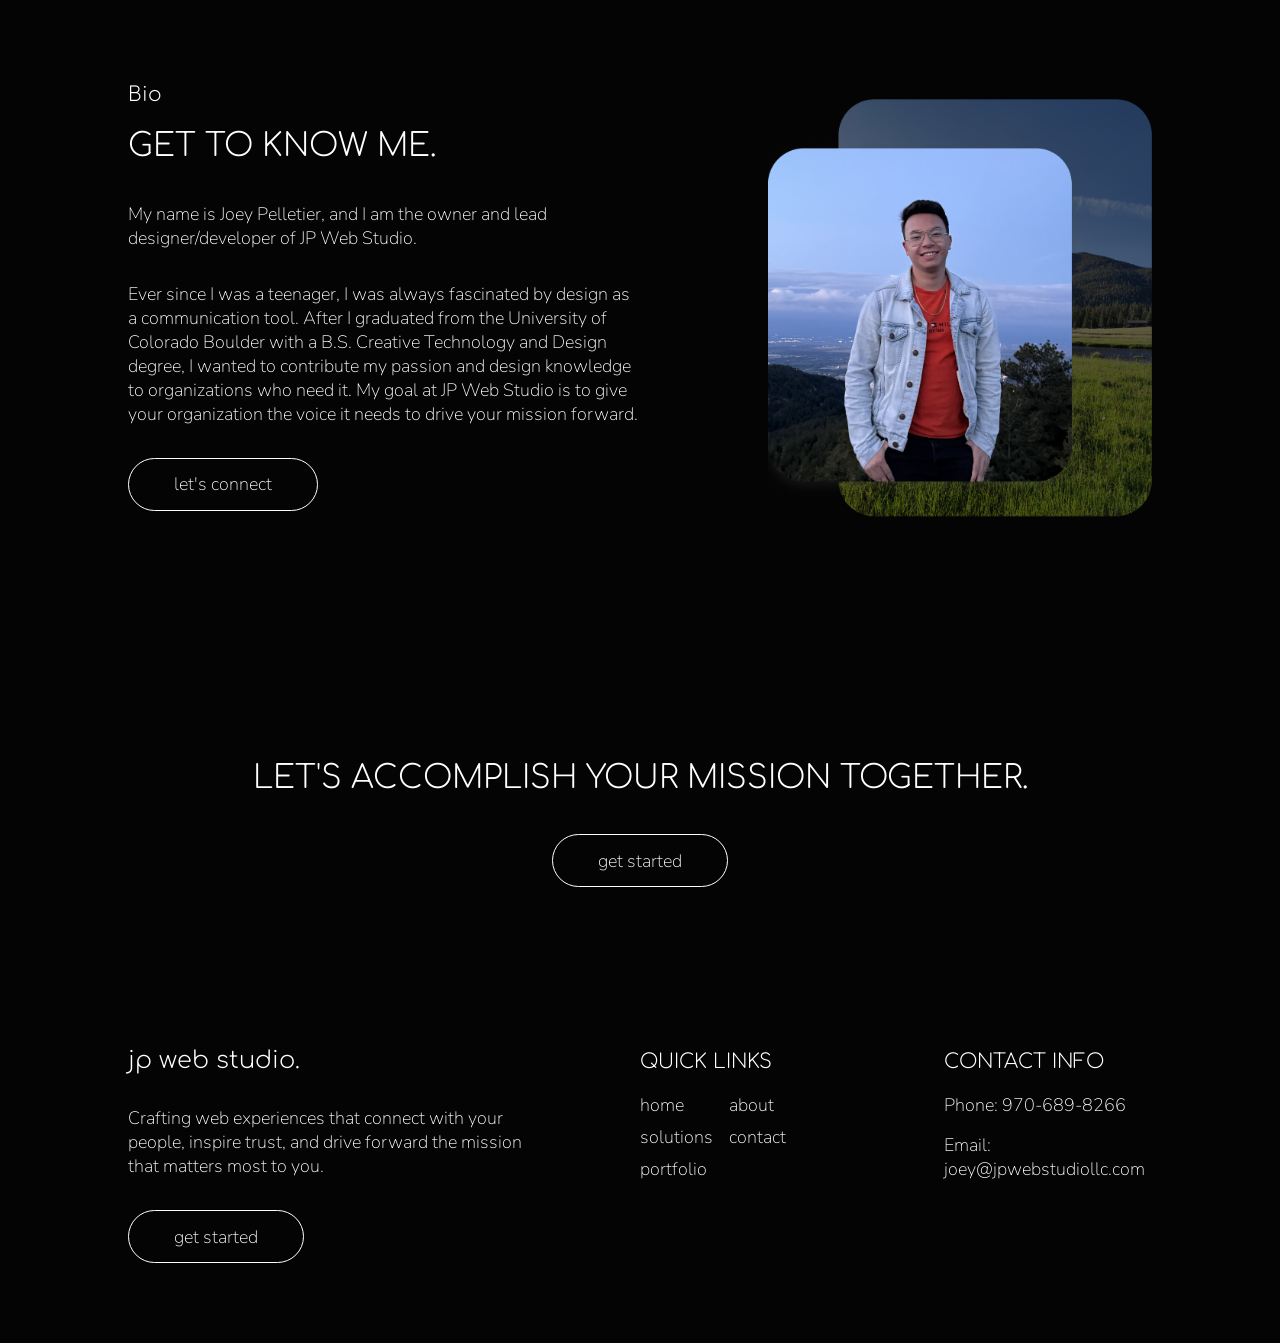
==== commit 3f14bdfe: "mvp" ====
--- a/index.html
+++ b/index.html
@@ -43,8 +43,9 @@
         <section class="hero" id="hero-section">
             <h1>WEBSITES BUILT WITH PURPOSE.</h1>
             <div class="scroll-breakpoint"></div>
-            <p>At JP Web Studio, we craft web experiences that connect with your people, inspire trust, and drive the actions that matter most to you.</p>
-            <p>Website solutions starting from $1500 (or $125/mo. for 12 mo.) and maintenance from $60/mo.</p>
+            <p>My name is Joey Pelletier, the sole web designer and developer of JP Web Studio. My focus involves more than just beautiful design and lead conversion.</p>
+            <p>Utilizing user-centric design and communication, I can turn your audience into engaged supporters of your long-term mission.</p>
+            <!-- <p>Website solutions starting from $1500 (or $125/mo. for 12 mo.) and maintenance from $60/mo.</p> -->
             <div class="hero-button-row">
                 <a href="/contact/" class="link-button">get started</a>
                 <a href="/solutions/" class="link-button">learn more</a>
@@ -54,14 +55,14 @@
     
     <section class="reg-section" id="what-we-deliver">
         <div class="heading-with-tagline">
-            <p class="tagline-text">What we deliver</p>
+            <p class="tagline-text">What I deliver</p>
             <h2>IMPACTFUL MISSIONS INTO REALITY.</h2>
         </div>
         <div class="impactful-mockup">
             <img src="images/cdbf-mockup.png" alt="mockup of colorado dragon boat's website">
         </div>
         <div class="impactful-para-and-cta">
-            <p>More than just beautiful design and lead conversion. Every pixel and interaction is built to create engagement and impact from your audience. Because that is what your organization deserves best.</p>
+            <p>Web experiences that connect with your people, inspire trust, and drive forward the mission that matters the most to you. Because that is what you deserve best.</p>
             <a href="/solutions/" class="link-button">learn more</a>
         </div>
         
@@ -71,19 +72,19 @@
         <div class="heading-with-tagline">
             <p class="tagline-text">Features</p>
             <h2>FAST. ACCESSIBLE. UNFORGETTABLE.</h2>
-            <p class="heading-description">Our solutions are built with the best practices in mind. Beautiful, accessible websites that cater to your digital needs, and most importantly, a journey that makes visitors engage.</p>
+            <p class="heading-description">My solutions are built with the best practices in mind. Beautiful, accessible websites that cater to your digital needs, and most importantly, a journey that makes your audience engage.</p>
         </div>
         <div class="all-features-container">
             <div class="features-row">
                 <article class="feature-container">
                     <img src="svg/engagement.svg" alt="icon for engagement" class="icon-svg">
-                    <h3>USER ENGAGEMENT</h3>
-                    <p>Designs that increase engagement towards your organization's mission.</p>
+                    <h3>ENGAGEMENT</h3>
+                    <p>Designs that increase engagement towards your long-term mission.</p>
                 </article>
                 <article class="feature-container">
                     <img src="svg/flexible-solutions.svg" alt="icon for flexible solutions" class="icon-svg">
                     <h3>FLEXIBLE SOLUTIONS</h3>
-                    <p>We create solutions that cater to your digital needs.</p>
+                    <p>I create solutions that cater to your digital needs.</p>
                 </article>
                 <article class="feature-container">
                     <img src="svg/accessibility.svg" alt="icon for accessibility" class="icon-svg">
@@ -105,7 +106,7 @@
                 <article class="feature-container">
                     <img src="svg/site-maintenance.svg" alt="icon for site maitenance" class="icon-svg">
                     <h3>SITE MAINTENANCE</h3>
-                    <p>Any content updates or website bugs? We have you covered. </p>
+                    <p>Any content updates or website bugs? I got you covered. </p>
                 </article>
             </div>
         </div>
@@ -145,14 +146,14 @@
         <div class="heading-with-tagline">
             <p class="tagline-text">Process</p>
             <h2>A CLEAR PATH TO LAUNCH.</h2>
-            <p class="heading-description">We will never leave you hanging. Our process guarantees the quality, partnership, and communication needed for your organization’s website to shine. </p>
+            <p class="heading-description">You will never be left behind. My process guarantees the quality, partnership, and communication needed for your website to shine and prosper. </p>
         </div>
         <div class="all-processes-container">
             <div class="process-row">
                 <article class="process-container">
                     <img src="svg/discovery.svg" alt="icon for discovery" class="icon-svg">
                     <h3>1 - DISCOVER</h3>
-                    <p>To strategize, we will communicate and dive deep into your organization’s mission and brand identity. </p>
+                    <p>To strategize, we will communicate and dive deep into your long-term mission and brand identity. </p>
                 </article>
                 <article class="process-container">
                     <img src="svg/design.svg" alt="icon for design" class="icon-svg">
@@ -181,11 +182,11 @@
             <div class="info-description">
                 <div class="heading-with-tagline">
                     <p class="tagline-text">Bio</p>
-                    <h2>MEET THE FOUNDER.</h2>
+                    <h2>GET TO KNOW ME.</h2>
                 </div>
                 <p>My name is Joey Pelletier, and I am the owner and lead designer/developer of JP Web Studio.</p>
                 <p>Ever since I was a teenager, I was always fascinated by design as a communication tool. After I graduated from the University of Colorado Boulder with a B.S. Creative Technology and Design degree, I wanted to contribute my passion and design knowledge to organizations who need it. My goal at JP Web Studio is to give your organization the voice it needs to drive your mission forward.</p>
-                <a href="" class="link-button">let's connect</a>
+                <a href="/contact/" class="link-button">let's connect</a>
             </div>
         </div>
     </section>
@@ -198,7 +199,7 @@
     <footer class="site-footer">
         <div class="footer-cta">
             <a href="/" class="logo-text">jp web studio.</a>
-            <p>We craft web experiences that connect with your people, inspire trust, and drive the actions that matter most to you.</p>
+            <p>Crafting web experiences that connect with your people, inspire trust, and drive forward the mission that matters most to you.</p>
             <a href="/contact/" class="link-button">get started</a>
         </div>
         <div class="footer-links">
--- a/stylesheets/style.css
+++ b/stylesheets/style.css
@@ -66,6 +66,26 @@
     text-decoration: none;
     font-weight: 100;
     font-size: 1em;
+}
+
+ul {
+    font-family: 'Nunito', sans-serif;
+    color: white;
+    text-decoration: none;
+    font-weight: 100;
+    padding-left: 2em;
+    display: flex;
+    flex-direction: column;
+    gap: 0.5em;
+}
+
+li {
+    font-family: 'Nunito', sans-serif;
+    color: white;
+    text-decoration: none;
+    font-weight: 100;
+    padding-left: 1em;
+    list-style-position: outside;
 }
 
 .link-button {
@@ -80,6 +100,27 @@
     text-align: center;
     flex-shrink: 0;
     white-space: nowrap;
+}
+
+.submit-button {
+    font-family: 'Nunito', sans-serif;
+    font-weight: 100;
+    color: white;
+    background-color: #040404;
+    border: 1px solid white;
+    border-radius: 20px;
+    padding: 0.75em 0.75em 0.75em 0.75em;
+    cursor: pointer;
+    transition: background-color 0.3s ease, color 0.3s ease;
+    text-align: center;
+    flex-shrink: 0;
+    white-space: nowrap;
+    align-self: baseline;
+}
+
+.submit-button:hover {
+    background-color: white;
+    color: black;
 }
 
 .link-centered-button {
@@ -380,11 +421,11 @@
 }
 
 .all-projects {
-    padding-top: 4em;
-    padding-bottom: 4em;
-    display: flex;
-    flex-direction: column;
-    gap: 5em;
+    padding-top: 3em;
+    padding-bottom: 3em;
+    display: flex;
+    flex-direction: column;
+    gap: 3em;
 }
 
 .feature-container {
@@ -565,6 +606,22 @@
 .reg-subpage-section {
     padding-top: 5em;
     padding-bottom: 5em;
+    display: flex;
+    flex-direction: column;
+}
+
+.info-and-form {
+    padding-top: 5em;
+    padding-bottom: 5em;
+    display: flex;
+    flex-direction: column;
+    gap: 4em;
+}
+
+.contact-info {
+    display: flex;
+    flex-direction: column;
+    gap: 1.5em;
 }
 
 .reg-subpage-center-section {
@@ -577,6 +634,94 @@
     text-align: center;
     gap: 2em;
 }
+
+.all-options-container {
+    display: flex;
+    flex-direction: column;
+    gap: 3em;
+    padding-top: 3em;
+}
+
+.option-container {
+    border: 1px white solid;
+    border-radius: 30px;
+    padding: 2em;
+    display: flex;
+    flex-direction: column;
+    gap: 1.5em;
+}
+
+.form-container {
+    border: 1px solid white;
+    padding: 1.5em;
+    border-radius: 30px;
+}
+
+form {
+    display: flex;
+    flex-direction: column;
+    gap: 2em;
+}
+
+label, legend, button {
+    font-family: 'Nunito', sans-serif;
+    color: white;
+    font-weight: 300;
+    font-size: 1em;
+}
+
+legend {
+    font-family: 'Nunito', sans-serif;
+    color: white;
+    font-weight: 300;
+    font-size: 1em;
+}
+
+textarea {
+    font-family: 'Nunito', sans-serif;
+    color: white;
+    font-weight: 100;
+    font-size: 1em;
+}
+
+input, textarea {
+    padding: 1em;
+    font-family: 'Nunito', sans-serif;
+    color: white;
+    background-color: #040404;
+    border: 0.5px white solid;
+    border-radius: 20px;
+}
+
+.label-and-text, .label-and-textarea {
+    display: flex;
+    flex-direction: column;
+    gap: 0.5em;
+}
+
+.label-and-checkboxes {
+    display: flex;
+    flex-direction: column;
+    gap: 0.5em;
+}
+
+.label-and-checkbox {
+    display: flex;
+    gap: 1em;
+    margin-left: 1em;
+}
+
+.info-and-form {
+    display: flex;
+}
+
+
+
+
+
+
+
+
 
 
 
@@ -731,7 +876,7 @@
 
     .info-img-container {
         flex-direction: row-reverse;
-        gap:12em;
+        gap:8em;
     }
 
     .img-container img {
@@ -776,6 +921,19 @@
     .sub-page-heading {
         margin-top: 7.5em;
     }
+
+    .option-container a {
+        align-self: baseline;
+    }
+
+    .info-and-form {
+        flex-direction: row;
+        gap: 8em;
+    }
+
+    .form-container {
+        width: 70vw;
+    }
 }
 
 @media (max-width: 950px) {
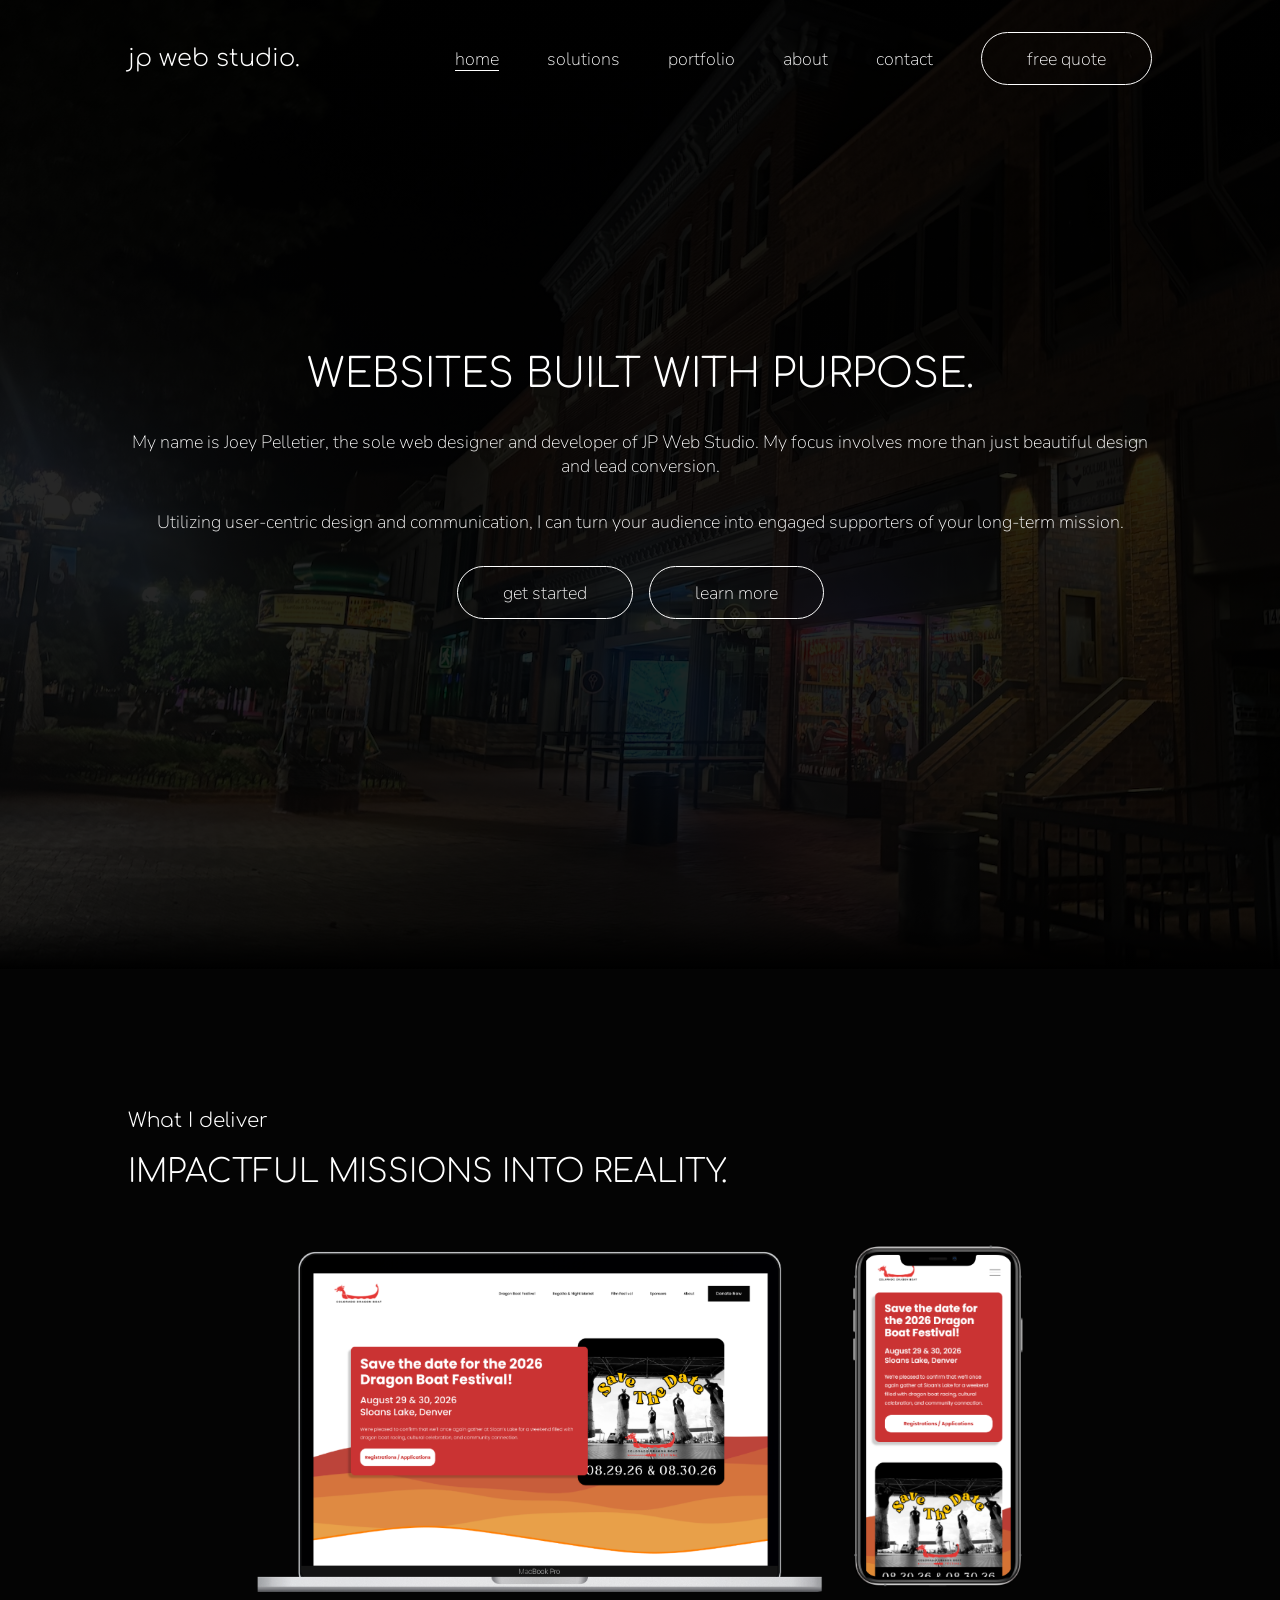
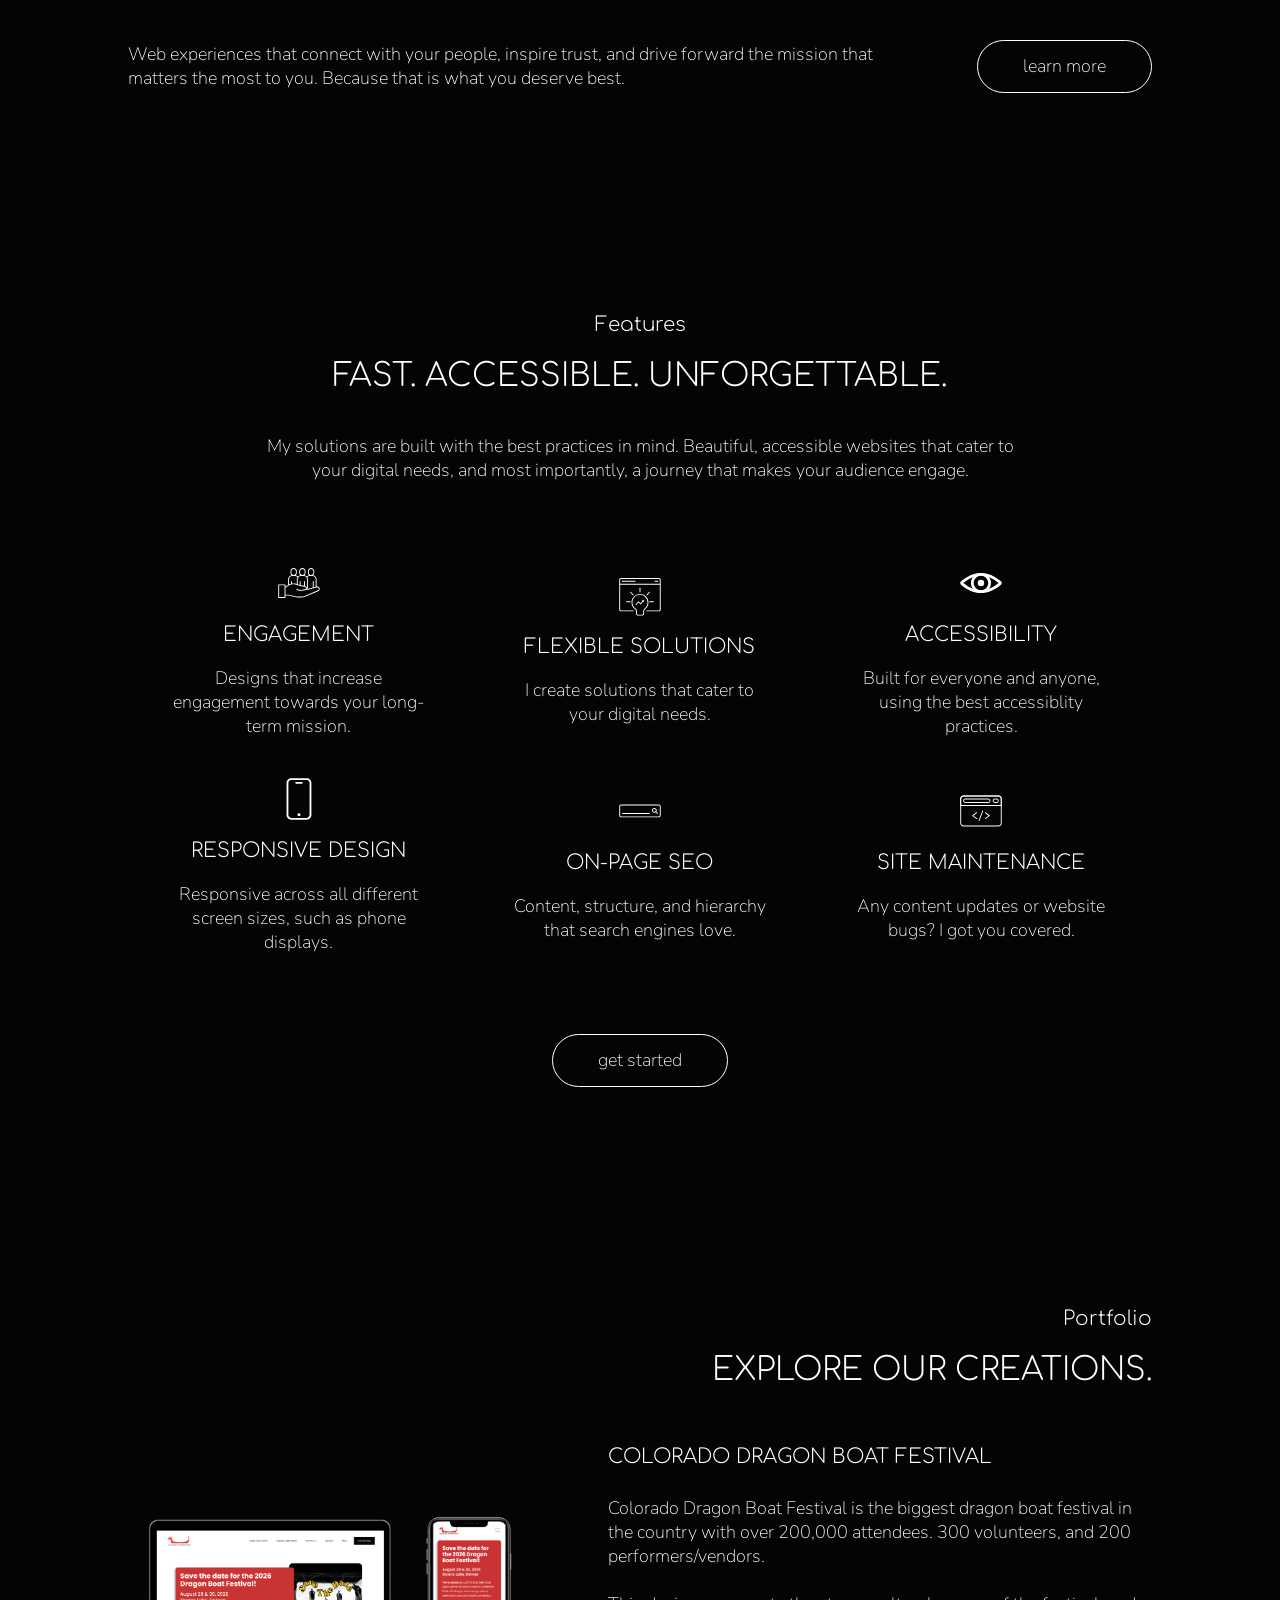
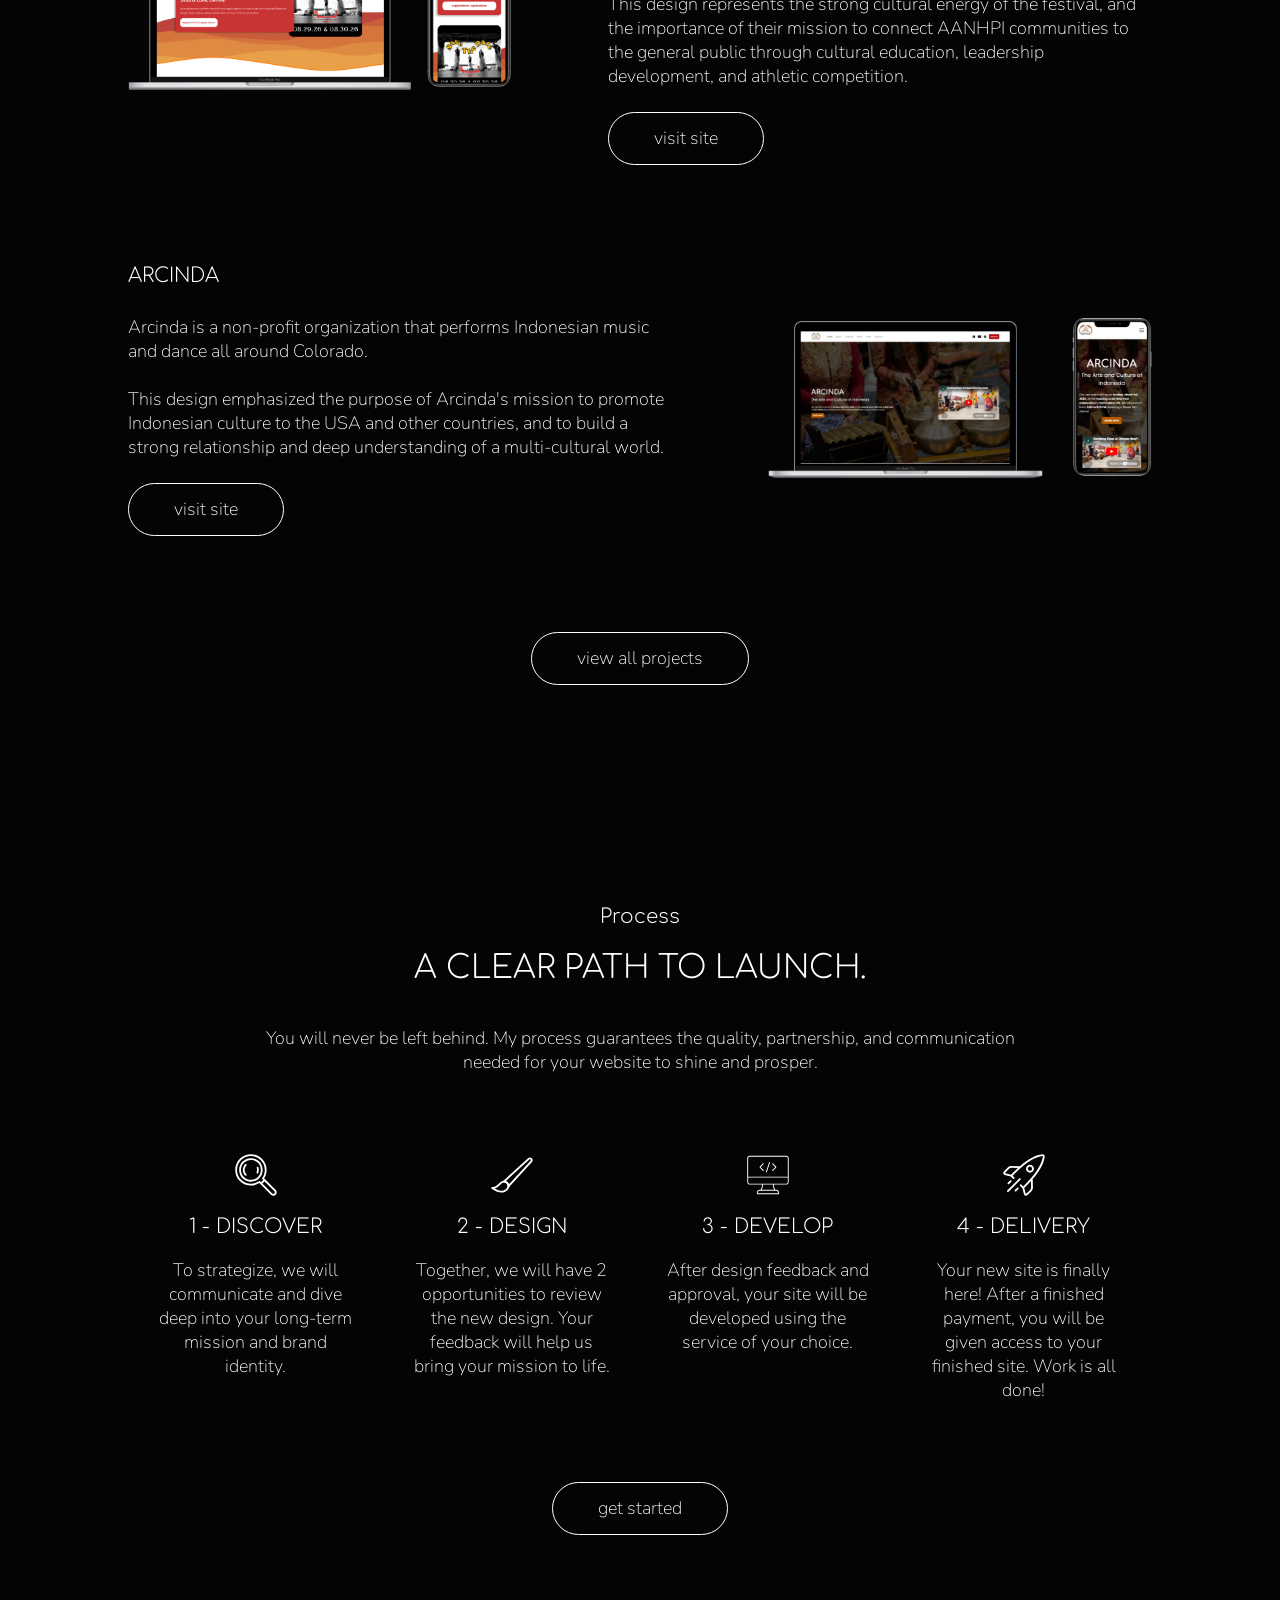
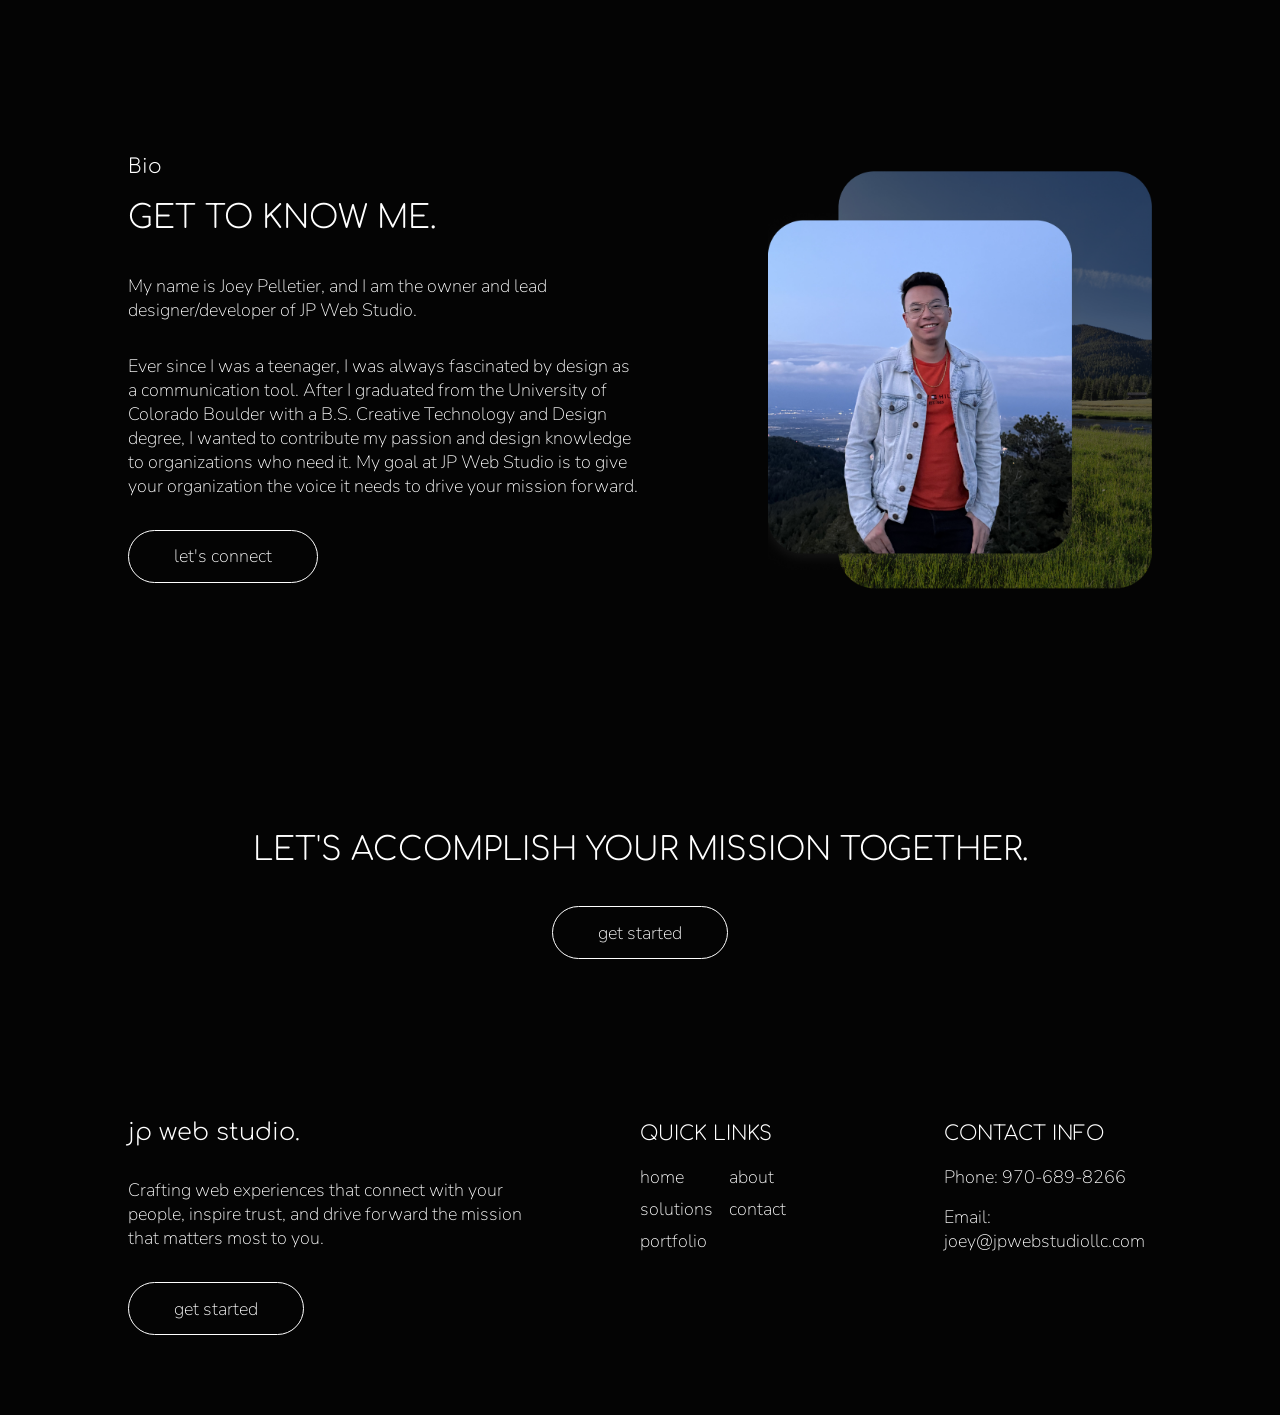
==== commit f4a274d7: "content changes" ====
--- a/index.html
+++ b/index.html
@@ -125,7 +125,8 @@
                 </div>
                 <div class="project-info">
                     <h3>COLORADO DRAGON BOAT FESTIVAL</h3>
-                    <p>Colorado Dragon Boat Festival is a non-profit organization that hosts the biggest dragon boat festival in the USA with over 200,000 attendees and 200 participating organizations.  To improve the user experience of 100,000+ visitors from their old Squarespace website, a new and energetic solution was created to further optimize structure and accessibility. Still built with Squarespace, the festival team have the right tools to utilize new content with the new design.</p>
+                    <p>Colorado Dragon Boat Festival is the biggest dragon boat festival in the country with over 200,000 attendees. 300 volunteers, and 200 performers/vendors.</p>
+                    <p>This design represents the strong cultural energy of the festival, and the importance of their mission to connect AANHPI communities to the general public through cultural education, leadership development, and athletic competition.</p>
                     <a href="https://cdbf.org/" class="link-button">visit site</a>
                 </div>
             </article>
@@ -135,7 +136,8 @@
                 </div>
                 <div class="project-info">
                     <h3>ARCINDA</h3>
-                    <p>Arcinda is a non-profit organization that performs Indonesian music and dance all around Colorado.  A redesign solution was made to increase Arcinda’s donation amount and audience turn-out from local Colorado communities and families.</p>
+                    <p>Arcinda is a non-profit organization that performs Indonesian music and dance all around Colorado.</p>
+                    <p>This design emphasized the purpose of Arcinda's mission to promote Indonesian culture to the USA and other countries, and to build a strong relationship and deep understanding of a multi-cultural world.</p>
                     <a href="https://arcinda.org/" class="link-button">visit site</a>
                 </div>
             </article>
--- a/stylesheets/style.css
+++ b/stylesheets/style.css
@@ -172,6 +172,9 @@
     height: 0.2em;
     width: 2em;
     display: flex;
+    transform-origin: center;
+    will-change: transform, opacity;
+    backface-visibility: hidden;
     transition: transform 0.3s ease, opacity 0.3s ease;
 }
 
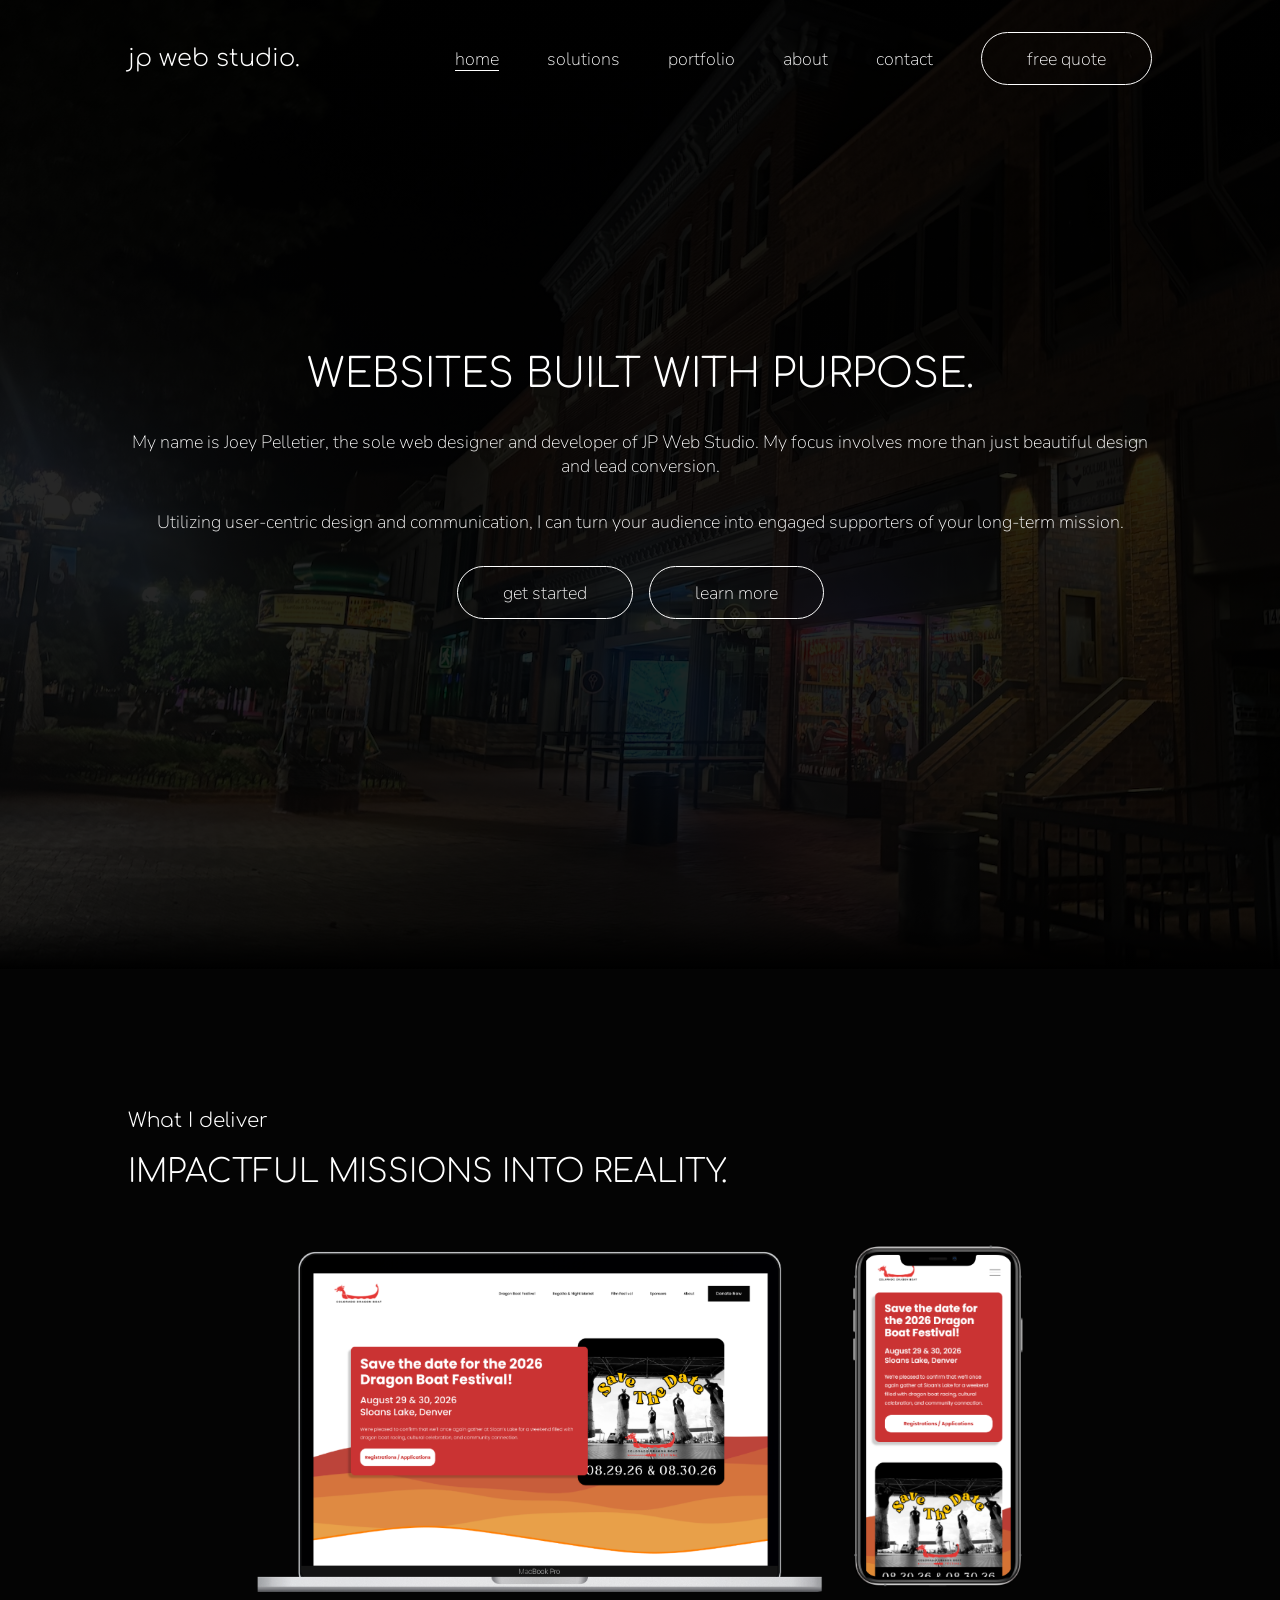
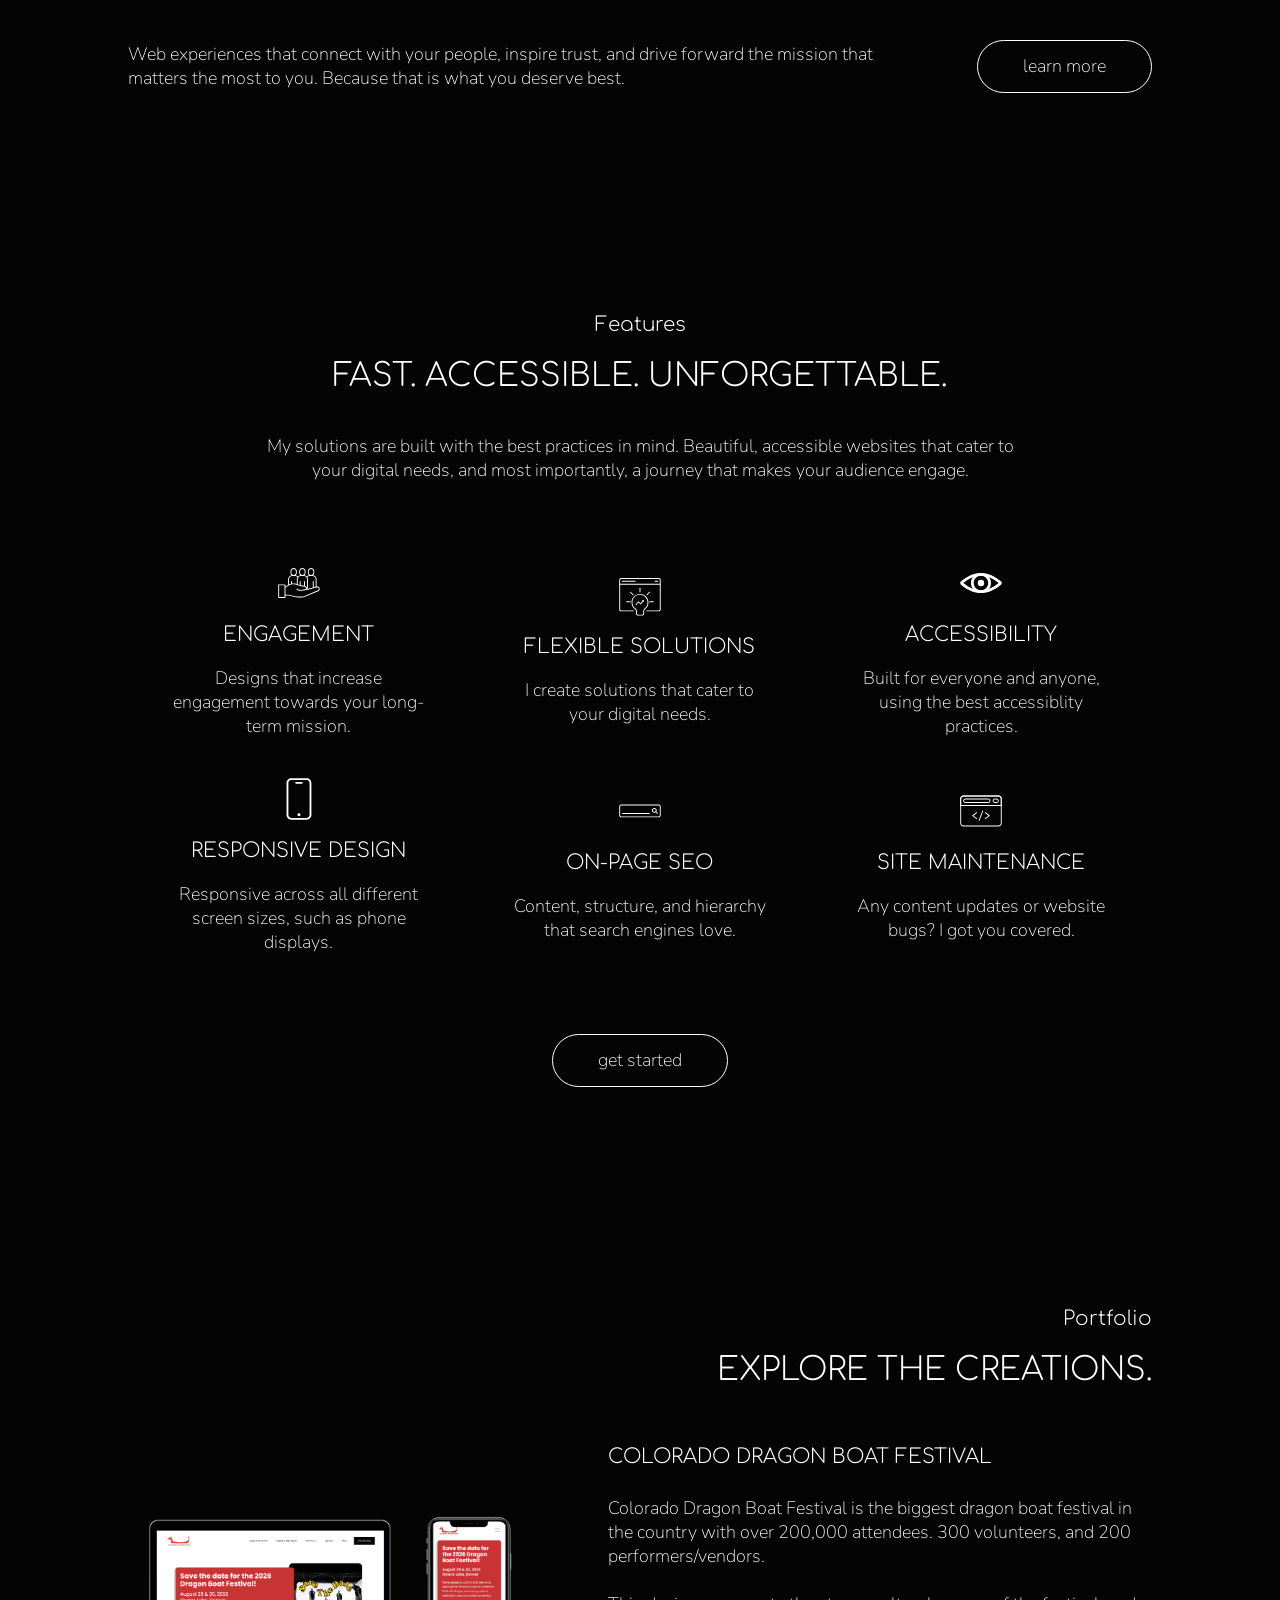
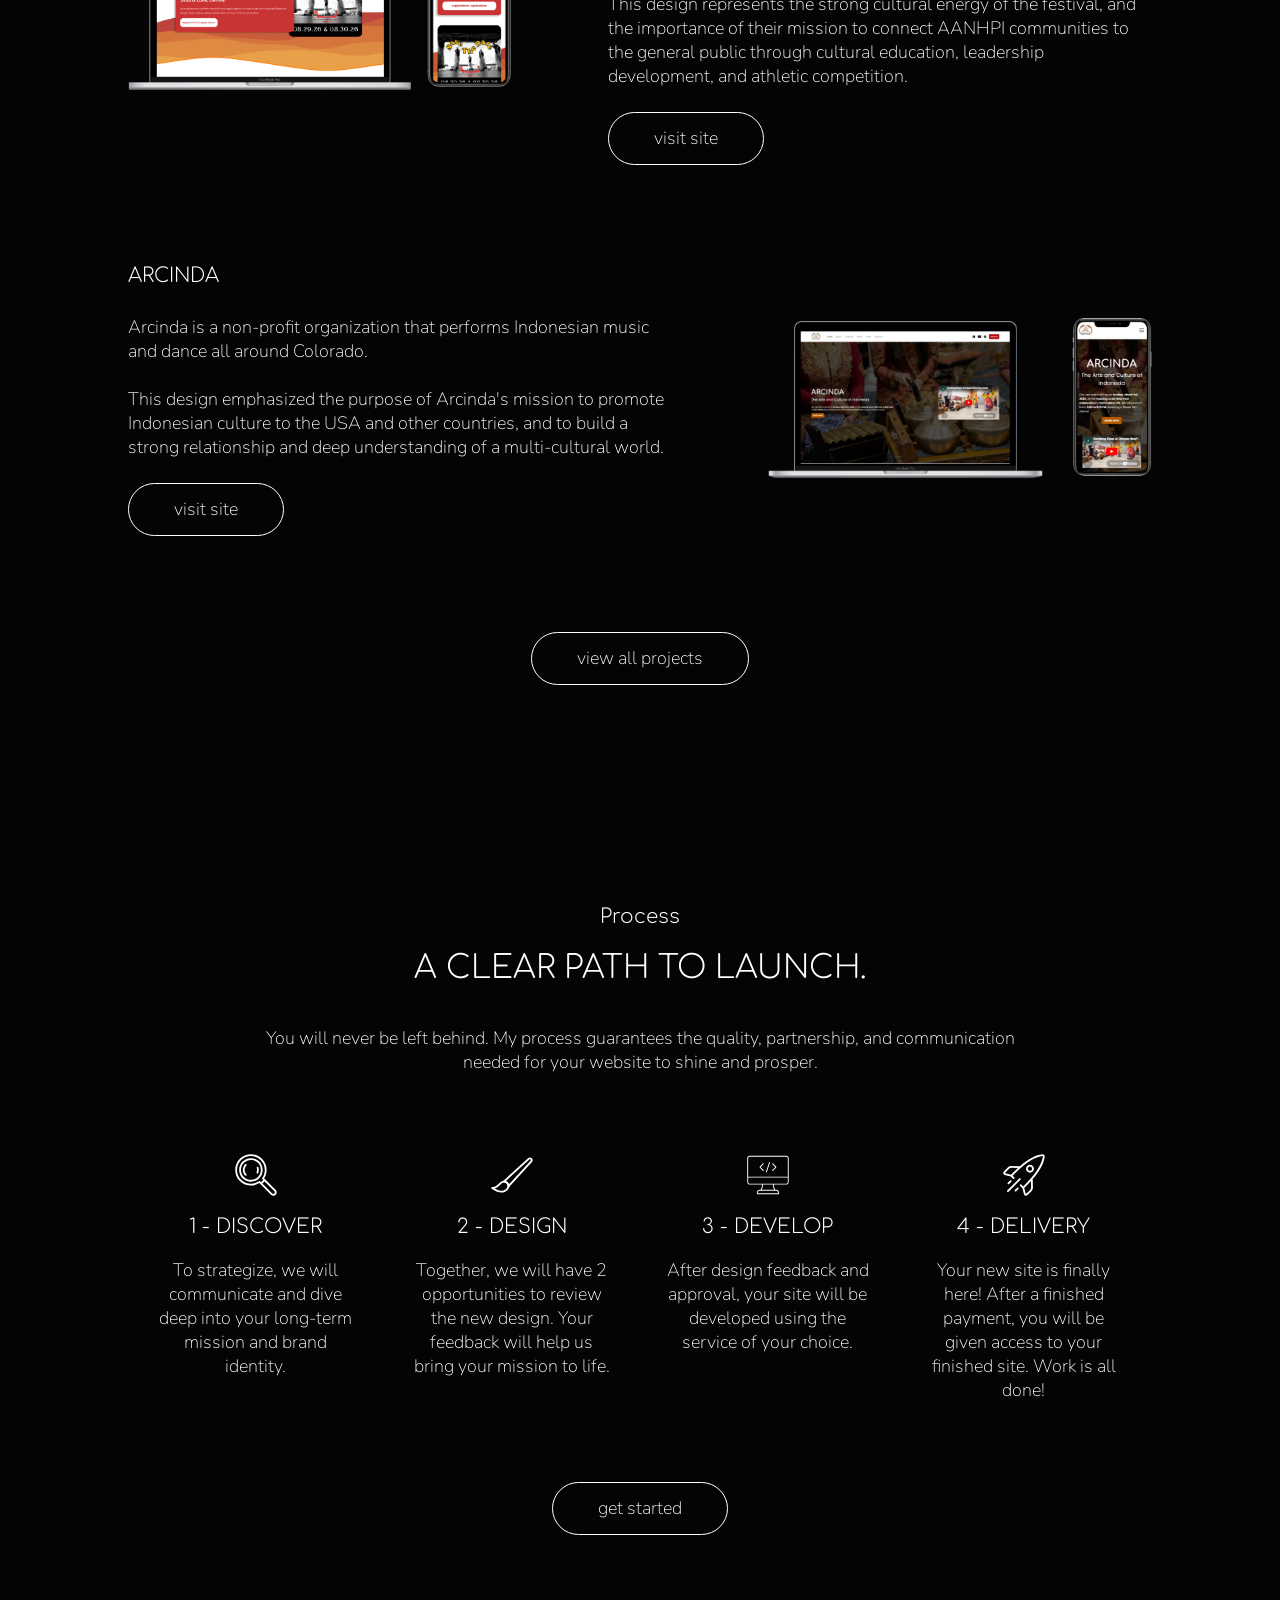
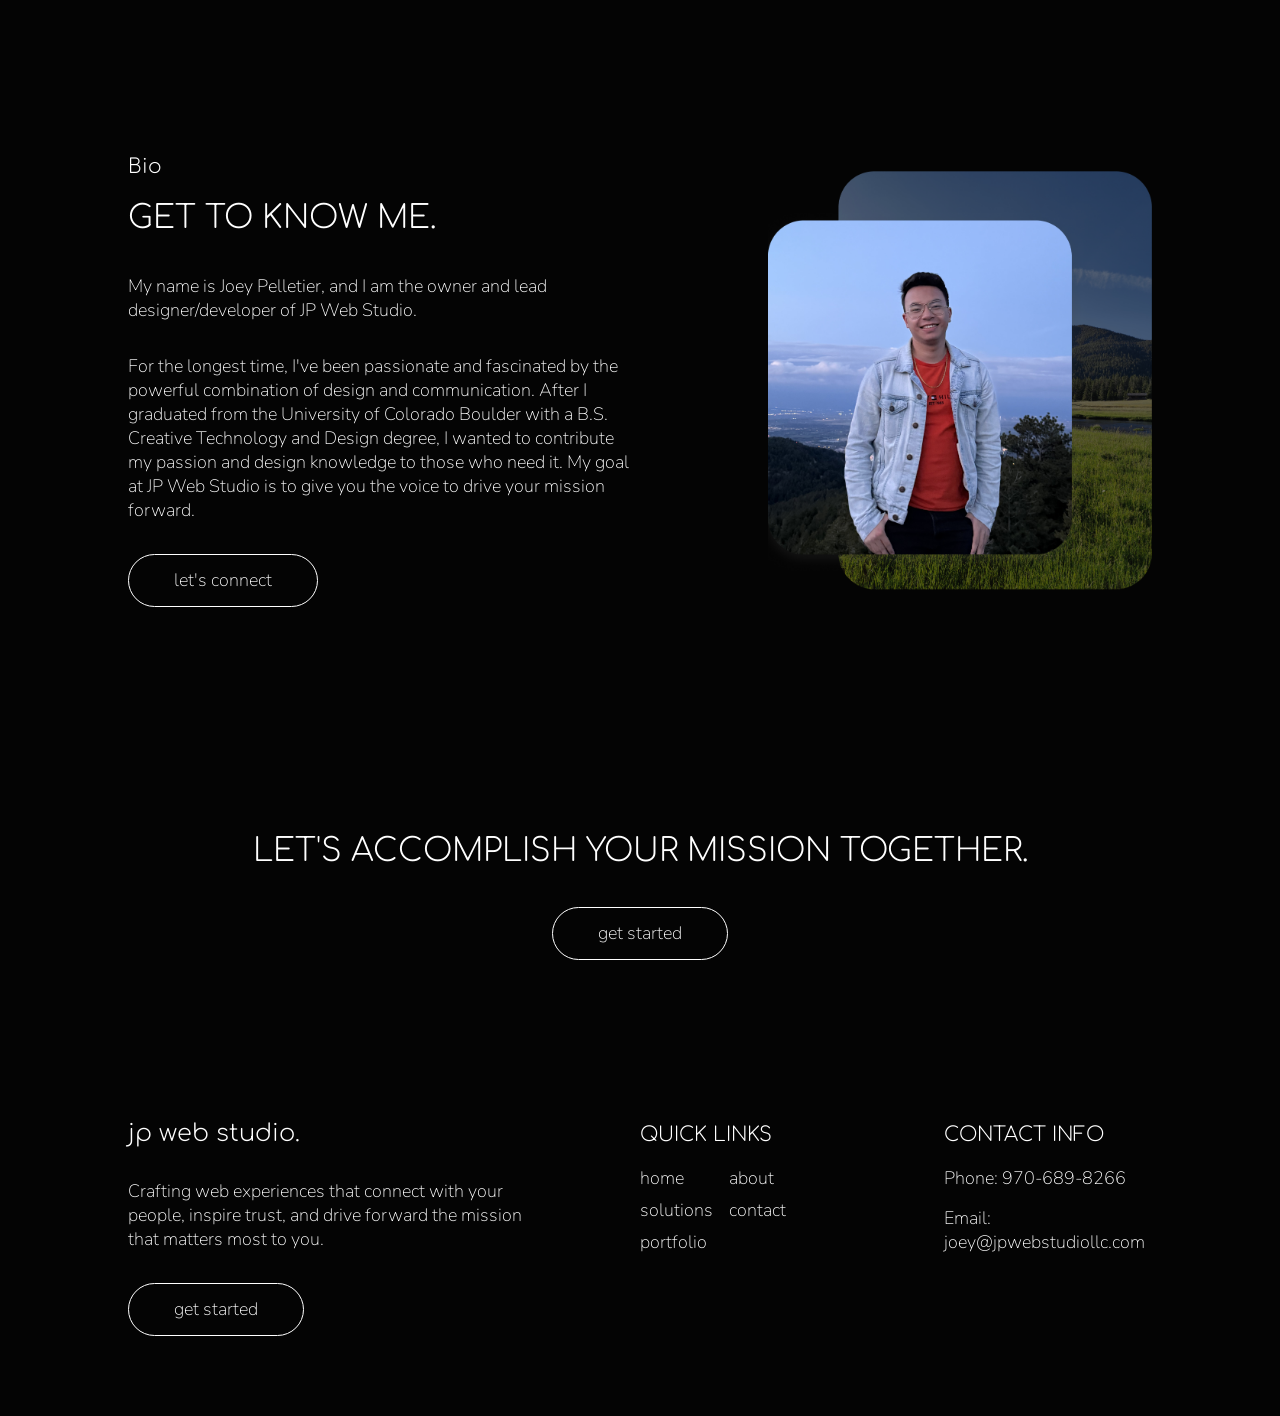
==== commit 91969433: "Update index.html" ====
--- a/index.html
+++ b/index.html
@@ -116,7 +116,7 @@
     <section class="reg-section" id="portfolio">
         <div class="heading-with-tagline-right">
             <p class="tagline-text">Portfolio</p>
-            <h2>EXPLORE OUR CREATIONS.</h2>
+            <h2>EXPLORE THE CREATIONS.</h2>
         </div>
         <div class="all-projects">
             <article class="project-container-right">
@@ -187,7 +187,7 @@
                     <h2>GET TO KNOW ME.</h2>
                 </div>
                 <p>My name is Joey Pelletier, and I am the owner and lead designer/developer of JP Web Studio.</p>
-                <p>Ever since I was a teenager, I was always fascinated by design as a communication tool. After I graduated from the University of Colorado Boulder with a B.S. Creative Technology and Design degree, I wanted to contribute my passion and design knowledge to organizations who need it. My goal at JP Web Studio is to give your organization the voice it needs to drive your mission forward.</p>
+                <p>For the longest time, I've been passionate and fascinated by the powerful combination of design and communication. After I graduated from the University of Colorado Boulder with a B.S. Creative Technology and Design degree, I wanted to contribute my passion and design knowledge to those who need it. My goal at JP Web Studio is to give you the voice to drive your mission forward.</p>
                 <a href="/contact/" class="link-button">let's connect</a>
             </div>
         </div>
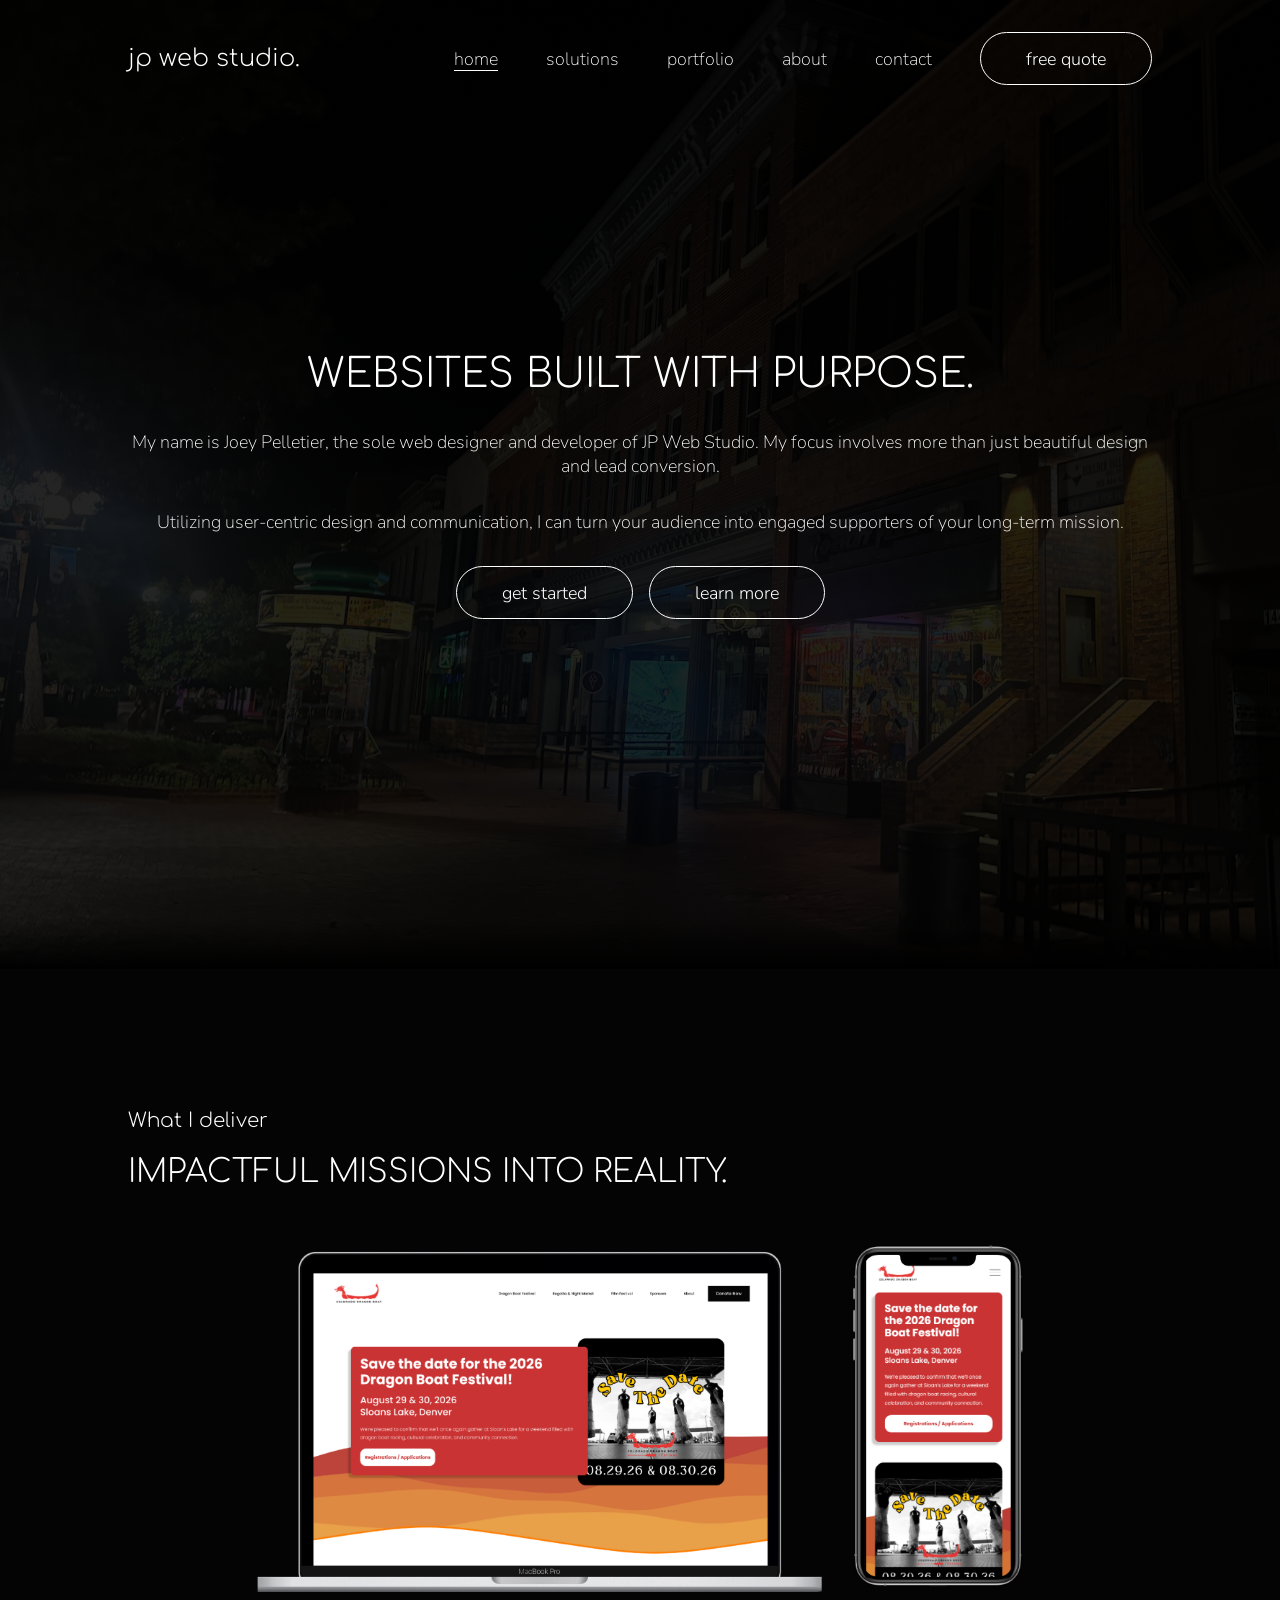
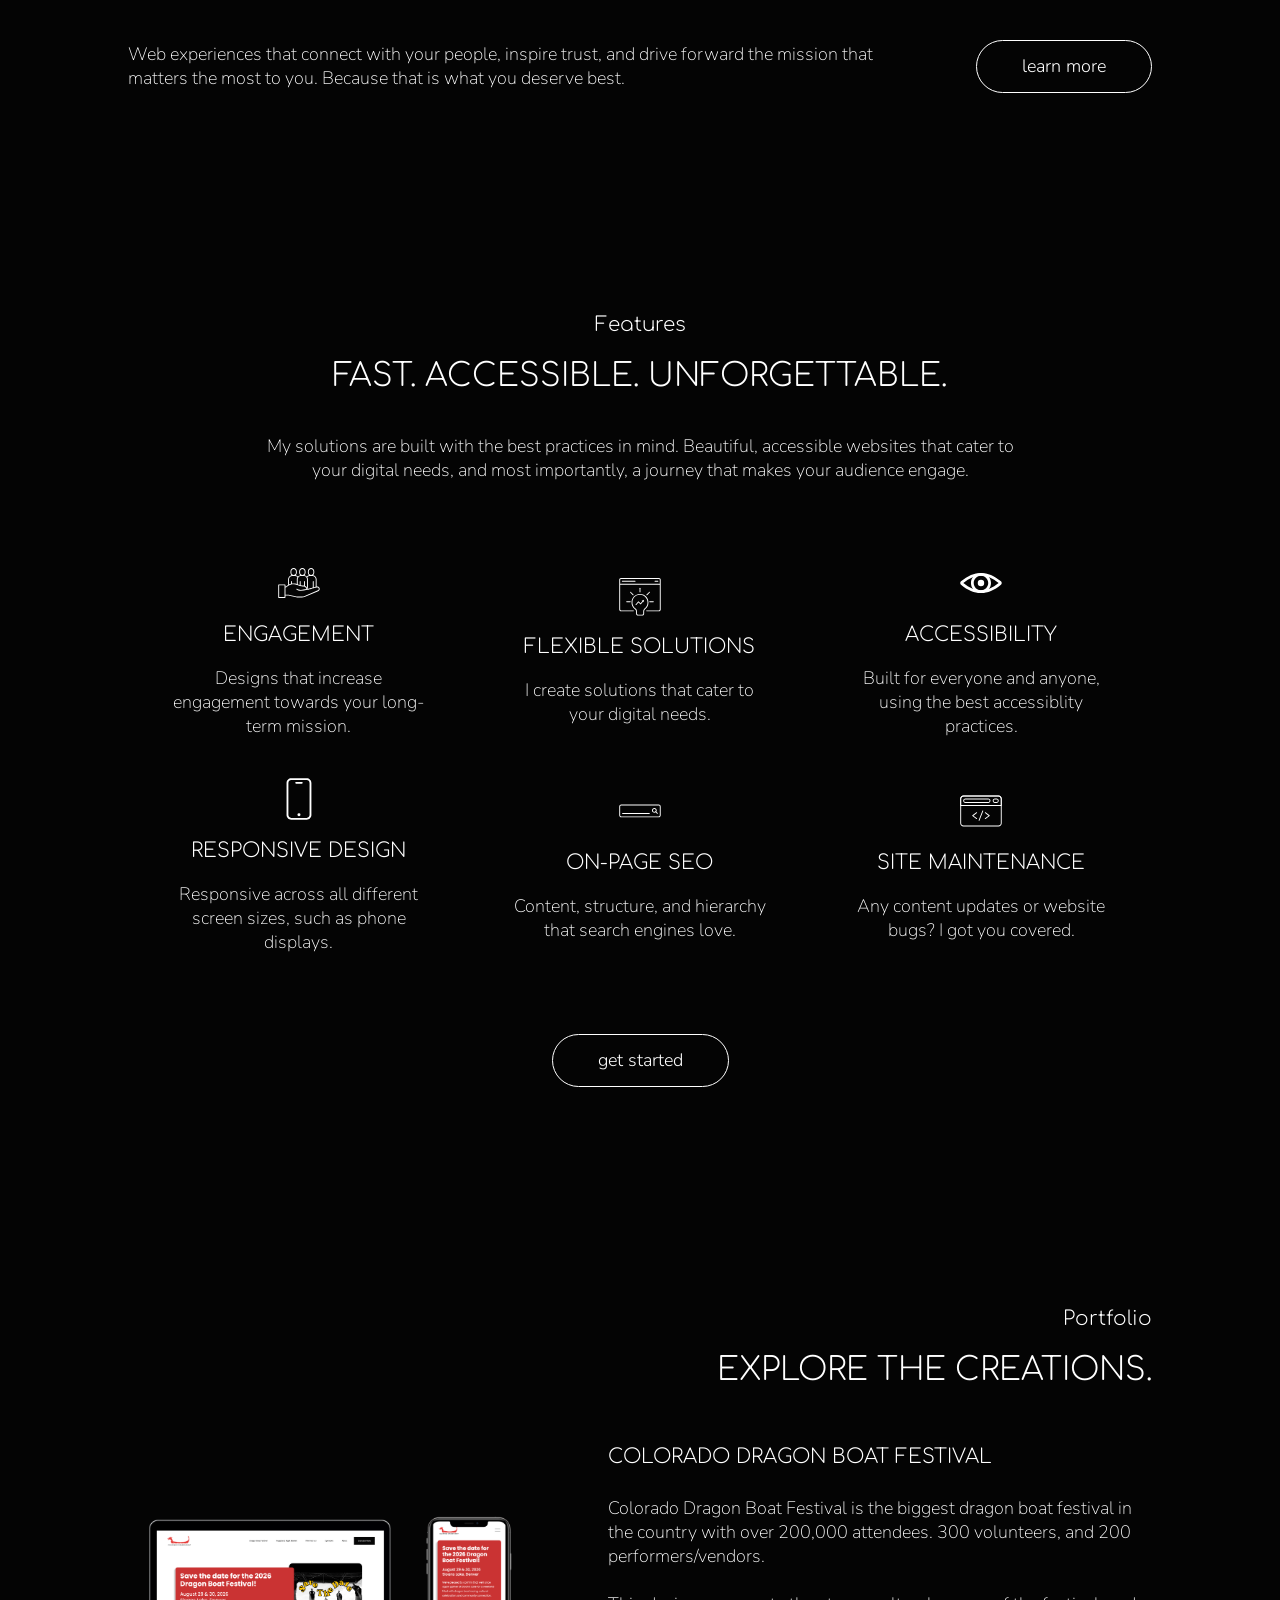
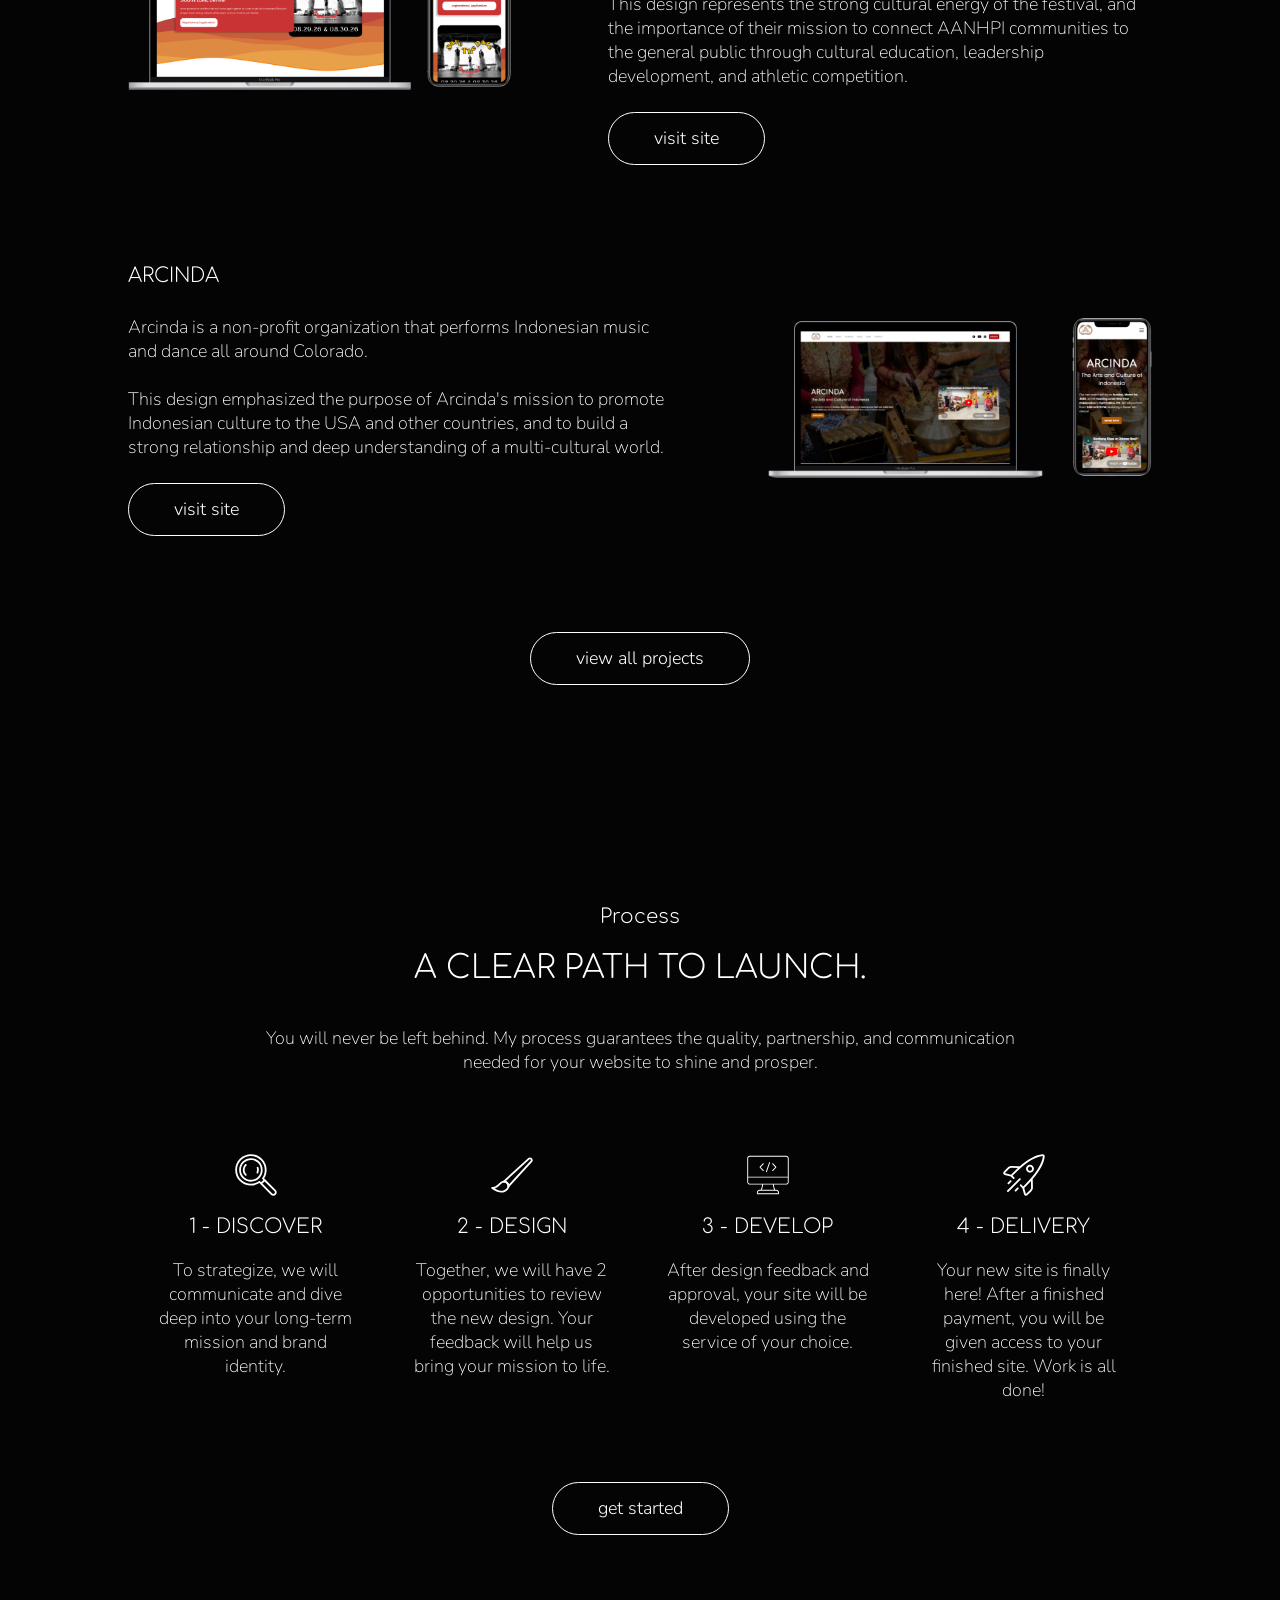
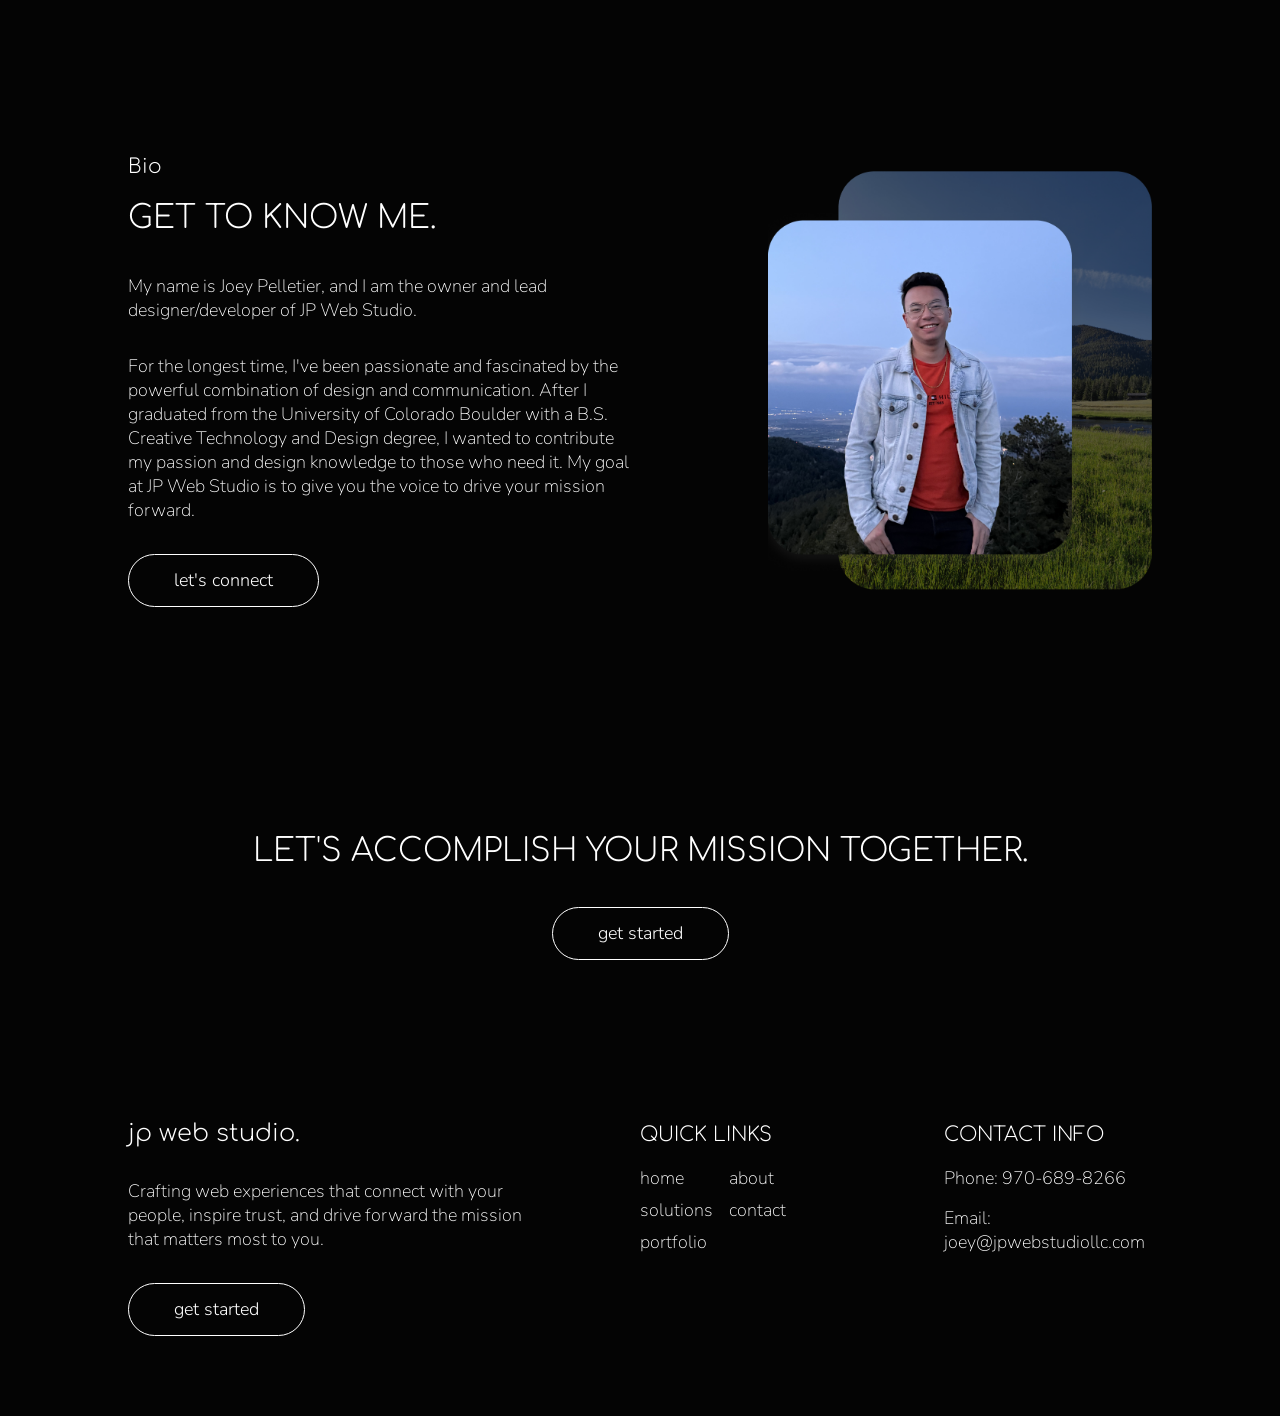
==== commit 7d23b8bc: "Update index.html" ====
--- a/stylesheets/style.css
+++ b/stylesheets/style.css
@@ -90,7 +90,7 @@
 
 .link-button {
     font-family: 'Nunito', sans-serif;
-    font-weight: 100;
+    font-weight: 300;
     color: white;
     border: 1px solid white;
     border-radius: 30px;
@@ -125,7 +125,7 @@
 
 .link-centered-button {
     font-family: 'Nunito', sans-serif;
-    font-weight: 100;
+    font-weight: 300;
     color: white;
     border: 1px solid white;
     border-radius: 30px;
@@ -193,7 +193,7 @@
 }
 
 .hero-background {
-    background-image: linear-gradient(to bottom, rgba(0, 0, 0, 0.85) 95%, rgba(0.016, 0.016, 0.016, 1) 100%), url('../images/hero-image.JPG');
+    background-image: linear-gradient(to bottom, rgba(0, 0, 0, 0.86) 95%, rgba(0.016, 0.016, 0.016, 1) 100%), url('../images/hero-image.JPG');
     background-size: cover;
     background-position: center;
     background-repeat: no-repeat;
@@ -277,6 +277,7 @@
     padding: 0.5em 0.75em 0.5em 0.75em;
     cursor: pointer;
     transition: background-color 0.3s ease, color 0.3s ease;
+    font-weight: 300;
     
 }
 
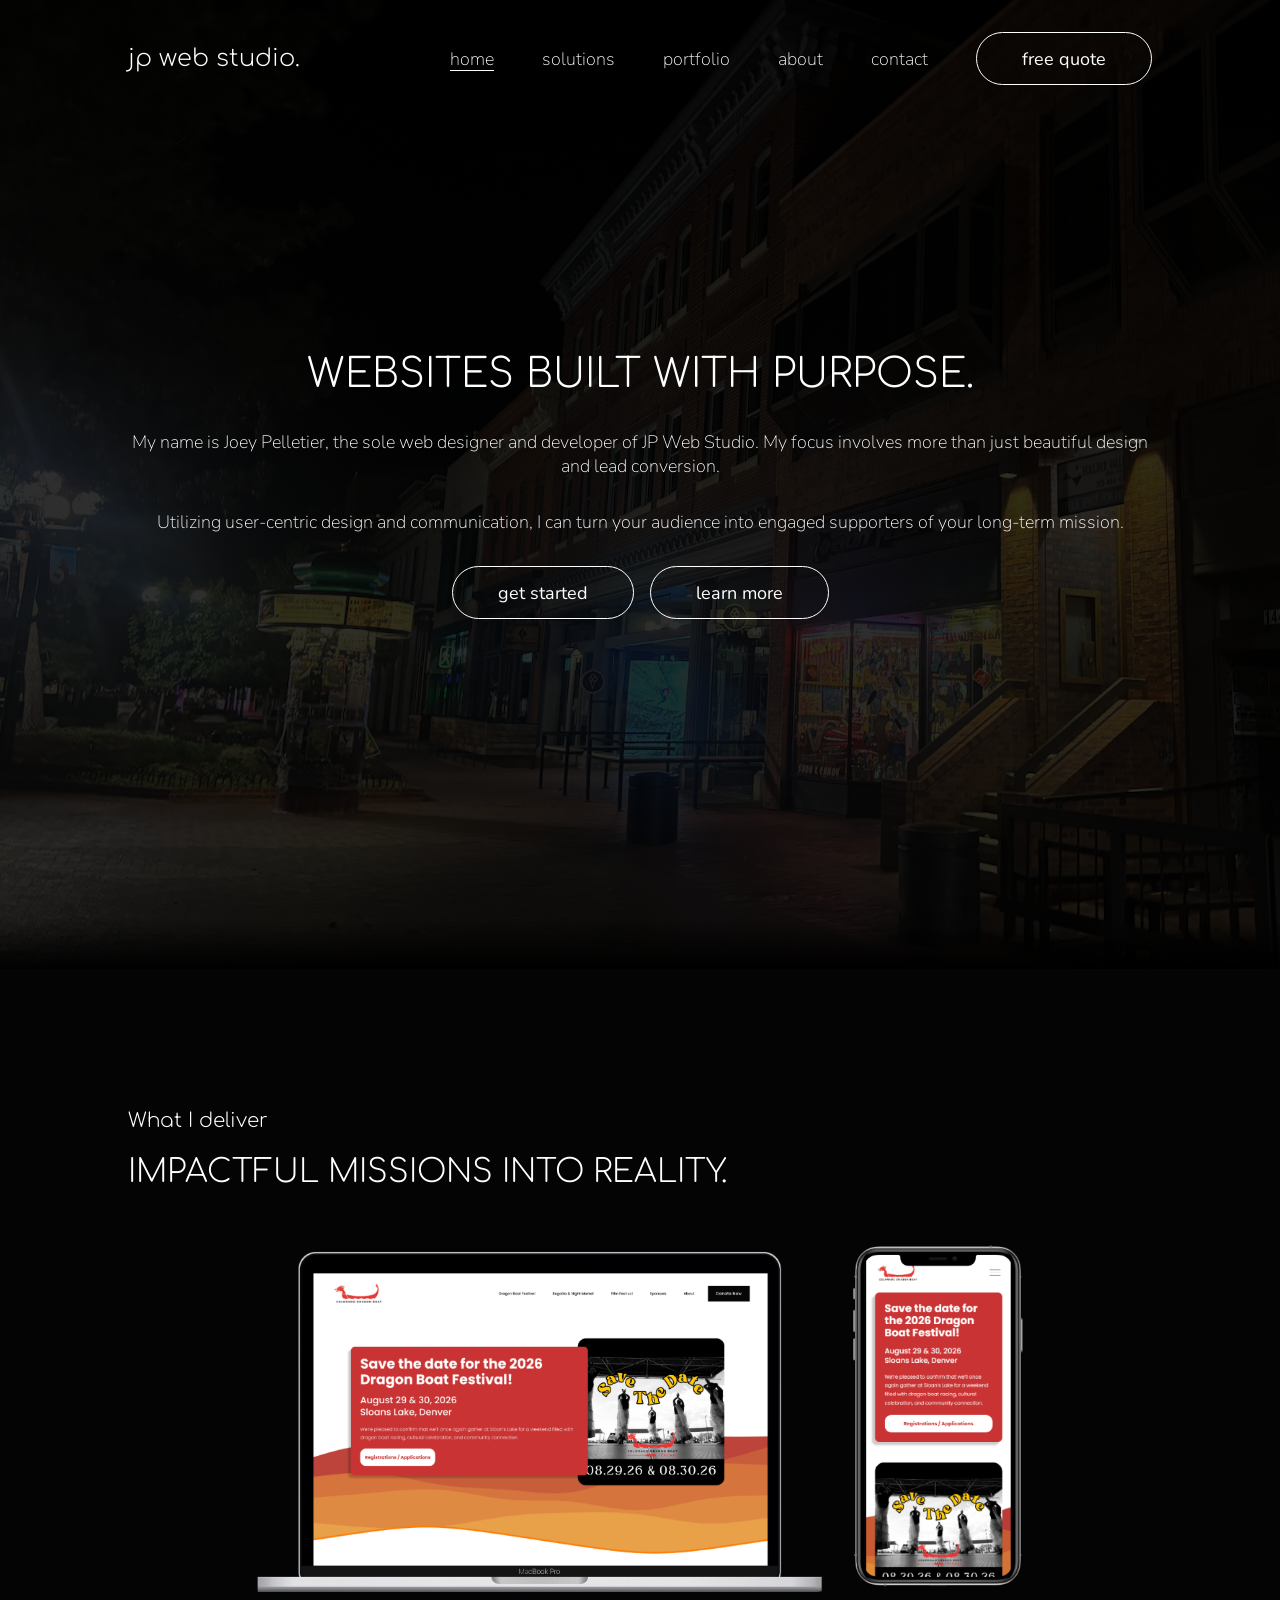
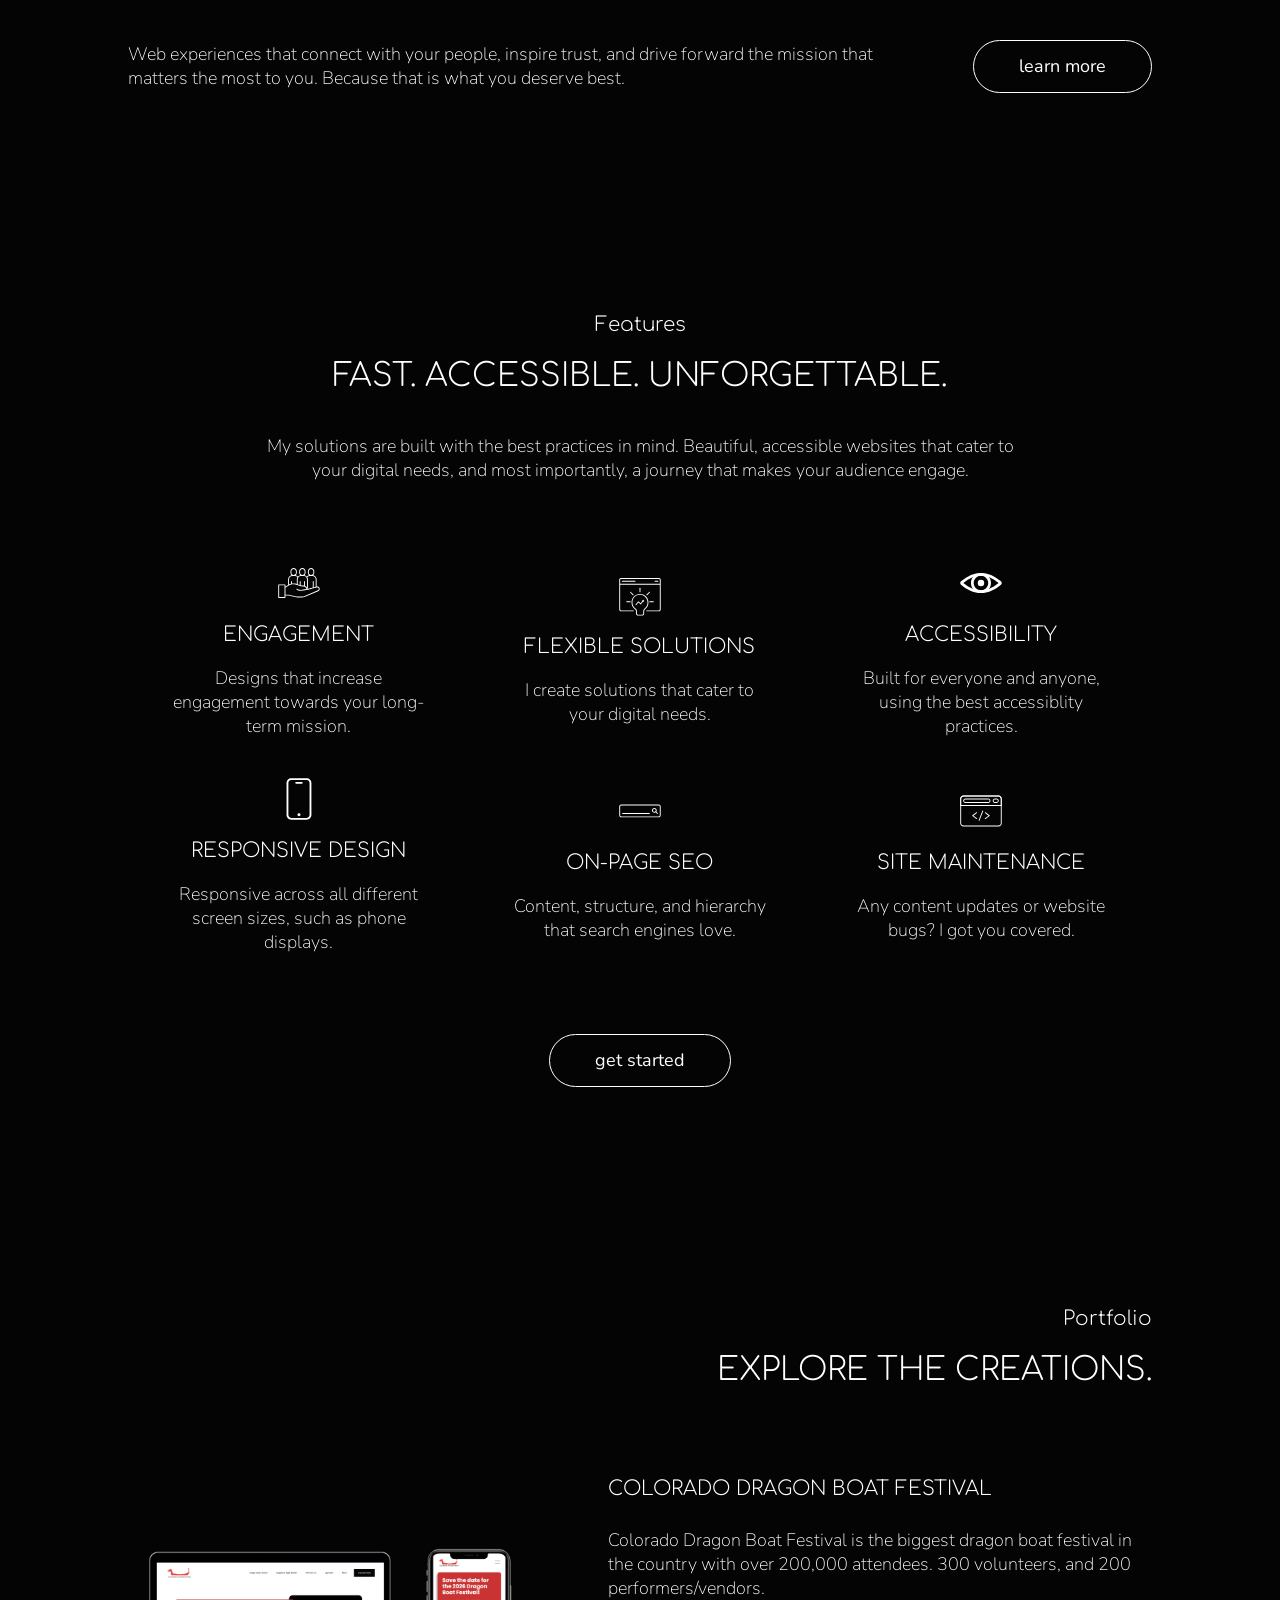
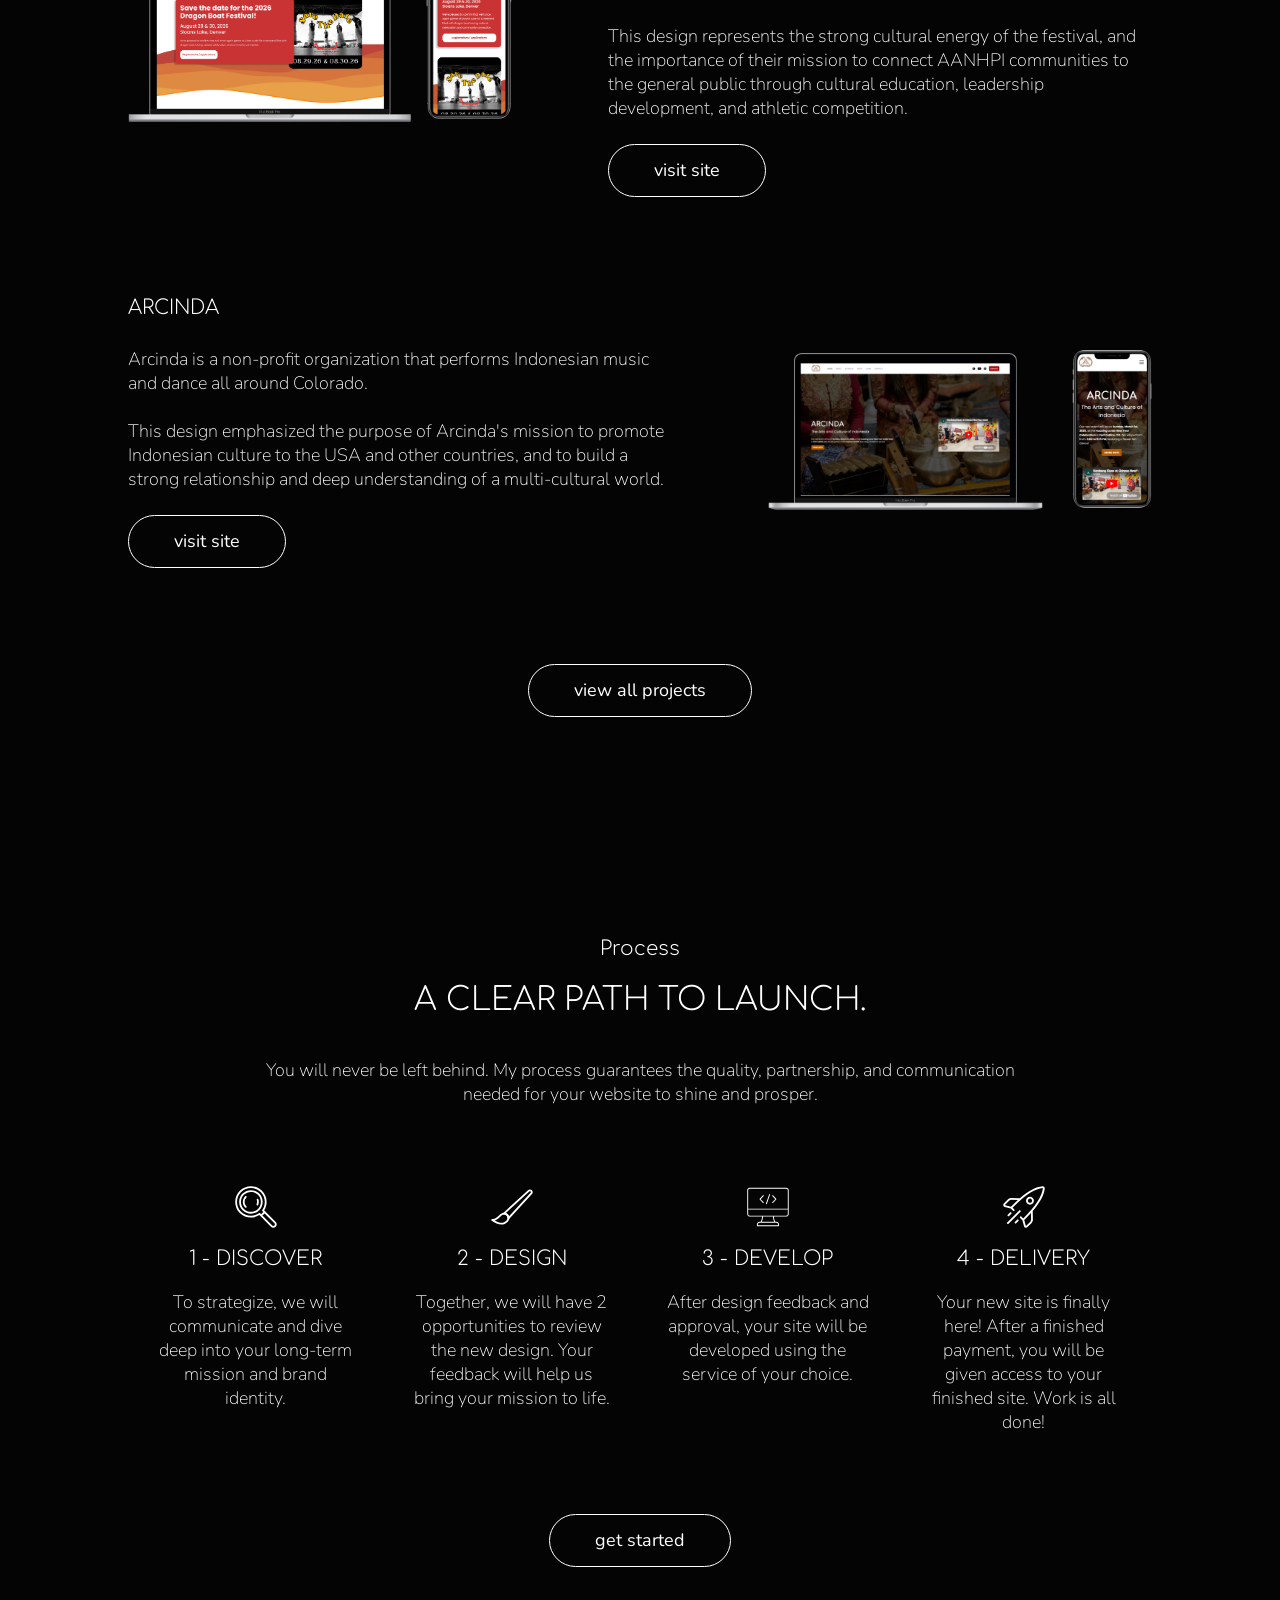
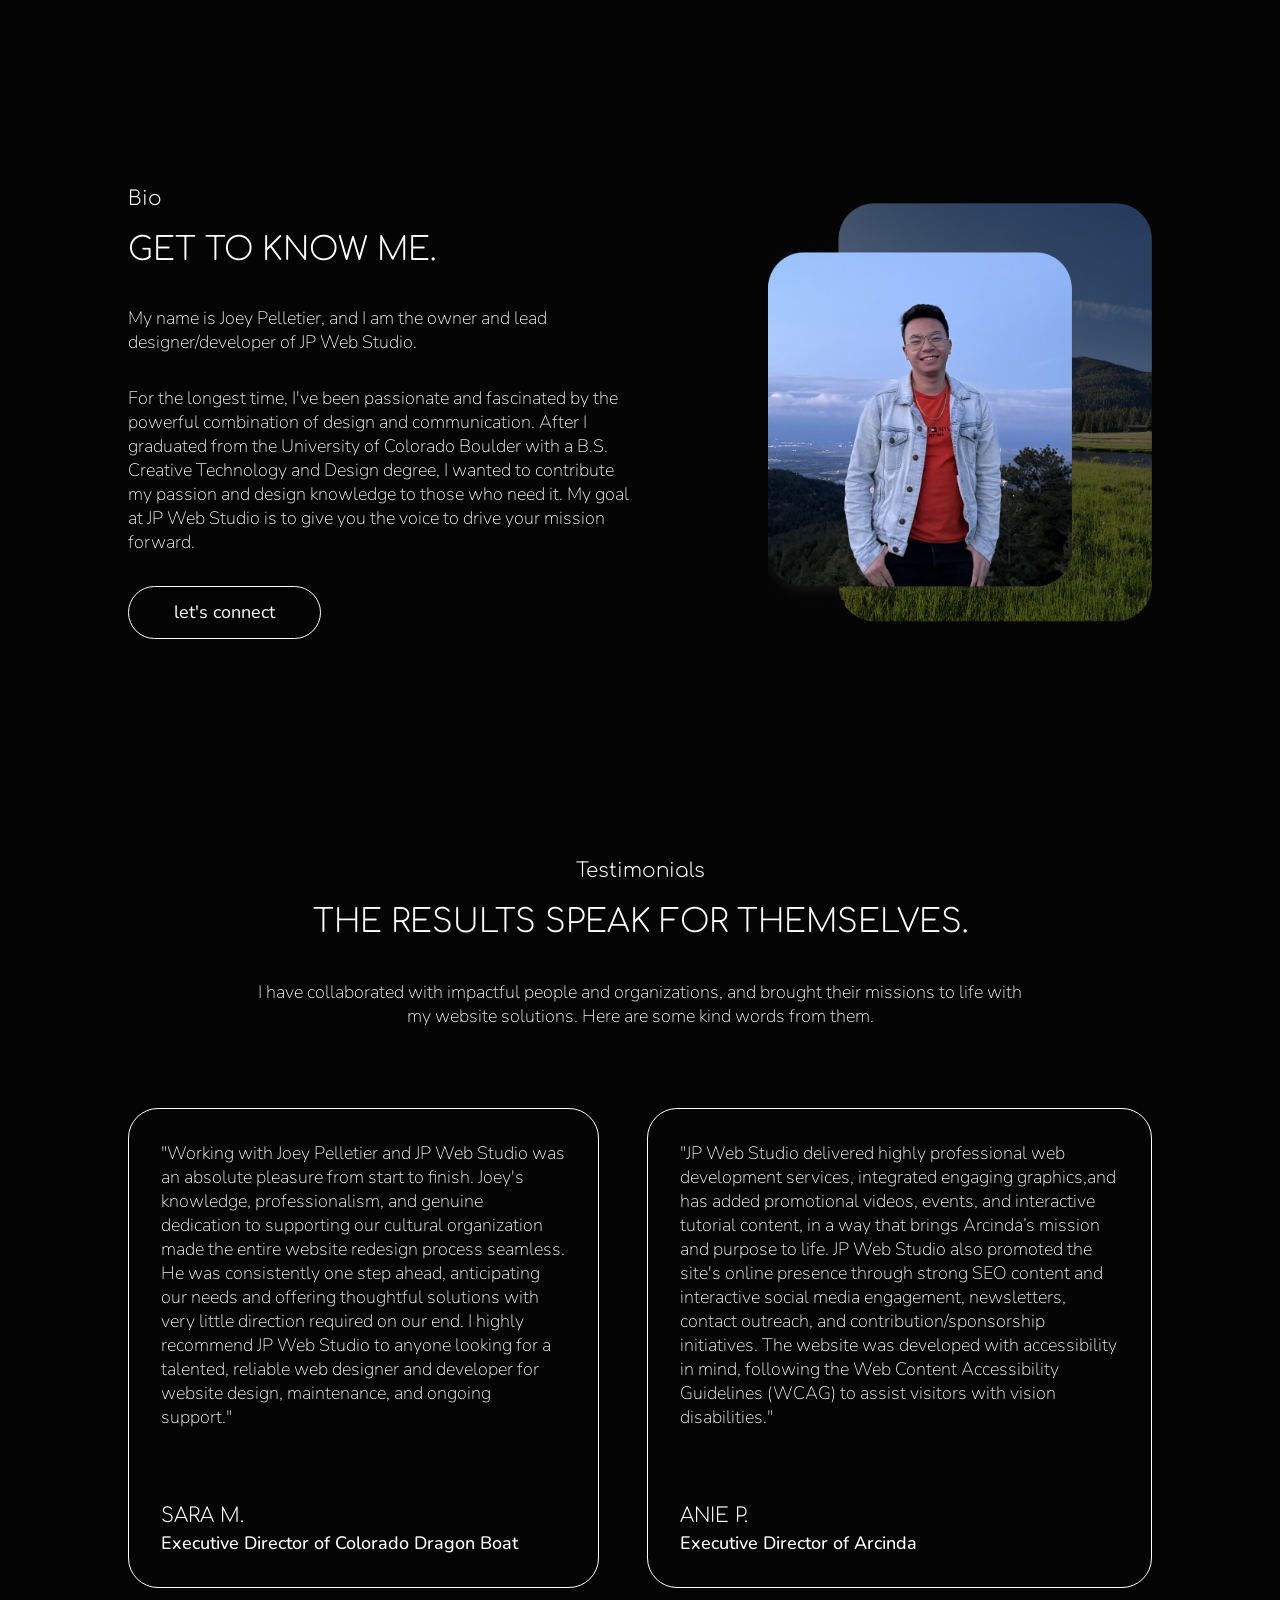
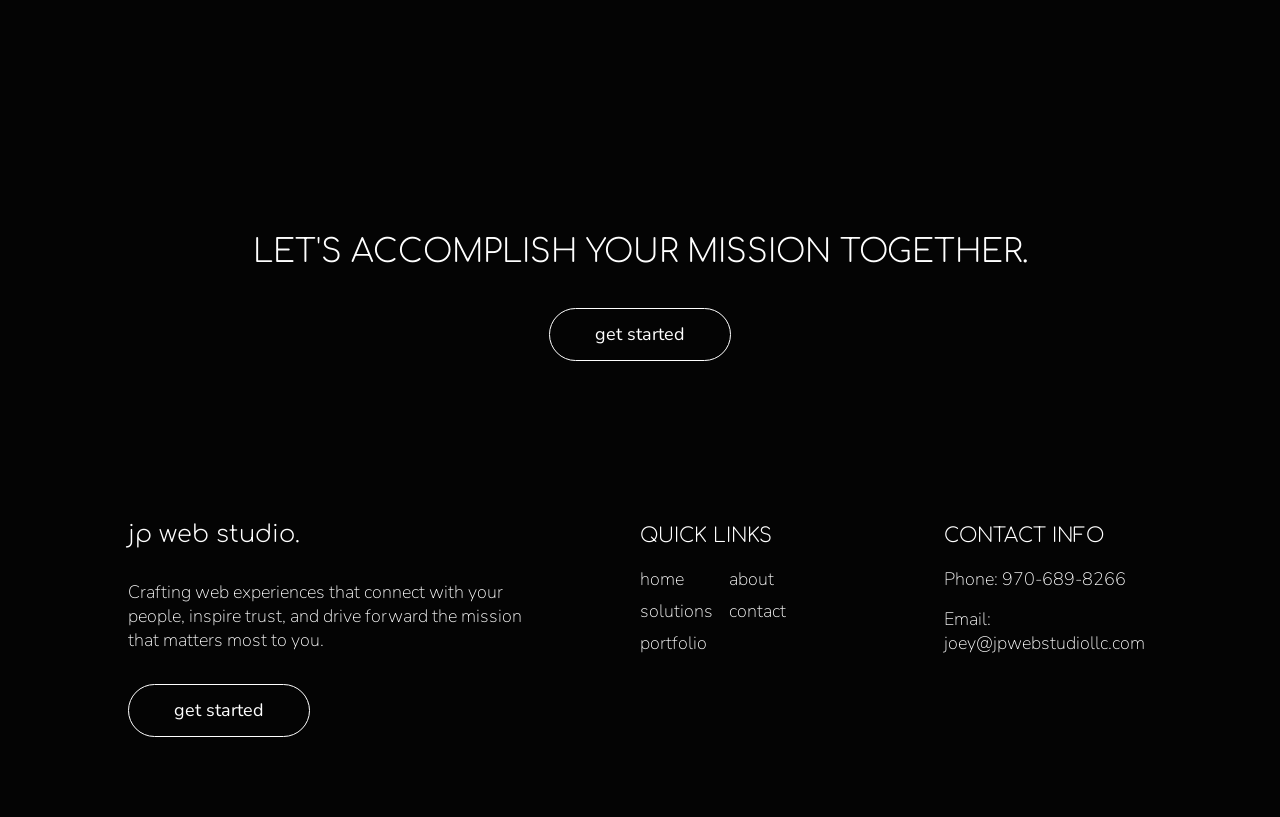
==== commit eac8ff83: "Added more projects and testimonials" ====
--- a/index.html
+++ b/index.html
@@ -192,6 +192,30 @@
             </div>
         </div>
     </section>
+    <section class="reg-centered-section" id="process">
+        <div class="heading-with-tagline">
+            <p class="tagline-text">Testimonials</p>
+            <h2>THE RESULTS SPEAK FOR THEMSELVES.</h2>
+            <p class="heading-description">I have collaborated with impactful people and organizations, and brought their missions to life with my website solutions. Here are some kind words from them.</p>
+        </div>
+        <div class="all-testimonials-container">
+            <article class="testimonial-container">
+                <p>"Working with Joey Pelletier and JP Web Studio was an absolute pleasure from start to finish. Joey's knowledge, professionalism, and genuine dedication to supporting our cultural organization made the entire website redesign process seamless. He was consistently one step ahead, anticipating our needs and offering thoughtful solutions with very little direction required on our end. I highly recommend JP Web Studio to anyone looking for a talented, reliable web designer and developer for website design, maintenance, and ongoing support."</p>
+                <div class="testimonial-name-and-title">
+                    <h3>SARA M.</h3>
+                    <p class="testimonial-title">Executive Director of Colorado Dragon Boat</p>
+                </div>
+                
+            </article>
+            <article class="testimonial-container">
+                <p>"JP Web Studio delivered highly professional web development services, integrated engaging graphics,and has added promotional videos, events, and interactive tutorial content, in a way that brings Arcinda’s mission and purpose to life. JP Web Studio also promoted the site's online presence through strong SEO content and interactive social media engagement, newsletters, contact outreach,  and contribution/sponsorship initiatives. The website was developed with accessibility in mind, following the Web Content Accessibility Guidelines (WCAG) to assist visitors with vision disabilities."</p>
+                <div class="testimonial-name-and-title">
+                    <h3>ANIE P.</h3>
+                    <p class="testimonial-title">Executive Director of Arcinda</p>
+                </div>
+            </article>
+        </div>
+    </section>
     <section class="mission-together" id="mission-cta">
         <div class="heading-and-cta">
             <h2>LET'S ACCOMPLISH YOUR MISSION TOGETHER.</h2>
@@ -226,8 +250,6 @@
             <p>Email: joey@jpwebstudiollc.com</p>
         </div> 
     </footer>
-    <!-- <h1>WEBSITES BUILT WITH PURPOSE</h1> -->
-    <!-- plz deploy -->
     <script src="js/script.js" defer></script>
 </body>
 </html>
--- a/stylesheets/style.css
+++ b/stylesheets/style.css
@@ -90,7 +90,7 @@
 
 .link-button {
     font-family: 'Nunito', sans-serif;
-    font-weight: 300;
+    font-weight: 400;
     color: white;
     border: 1px solid white;
     border-radius: 30px;
@@ -104,7 +104,7 @@
 
 .submit-button {
     font-family: 'Nunito', sans-serif;
-    font-weight: 100;
+    font-weight: 300;
     color: white;
     background-color: #040404;
     border: 1px solid white;
@@ -125,7 +125,7 @@
 
 .link-centered-button {
     font-family: 'Nunito', sans-serif;
-    font-weight: 300;
+    font-weight: 400;
     color: white;
     border: 1px solid white;
     border-radius: 30px;
@@ -193,7 +193,7 @@
 }
 
 .hero-background {
-    background-image: linear-gradient(to bottom, rgba(0, 0, 0, 0.86) 95%, rgba(0.016, 0.016, 0.016, 1) 100%), url('../images/hero-image.JPG');
+    background-image: linear-gradient(to bottom, rgba(0, 0, 0, 0.82) 95%, rgba(0.016, 0.016, 0.016, 1) 100%), url('../images/hero-image.JPG');
     background-size: cover;
     background-position: center;
     background-repeat: no-repeat;
@@ -277,7 +277,7 @@
     padding: 0.5em 0.75em 0.5em 0.75em;
     cursor: pointer;
     transition: background-color 0.3s ease, color 0.3s ease;
-    font-weight: 300;
+    font-weight: 400;
     
 }
 
@@ -425,8 +425,8 @@
 }
 
 .all-projects {
-    padding-top: 3em;
-    padding-bottom: 3em;
+    padding-top: 5em;
+    padding-bottom: 5em;
     display: flex;
     flex-direction: column;
     gap: 3em;
@@ -605,6 +605,7 @@
 .centered-heading {
     display: flex;
     justify-content: center;
+    text-align: center;
 }
 
 .reg-subpage-section {
@@ -719,7 +720,28 @@
     display: flex;
 }
 
-
+.all-testimonials-container {
+    display: flex;
+    flex-direction: column;
+    padding-top: 5em;
+    padding-bottom: 5em;
+    gap: 3em;
+}
+
+.testimonial-container {
+    text-align: left;
+    border: 1px white solid;
+    border-radius: 30px;
+    padding: 2em;
+    display: flex;
+    flex-direction: column;
+    height: 28em;
+    justify-content: space-between;
+}
+
+.testimonial-title {
+    font-weight: 500;
+}
 
 
 
@@ -938,6 +960,26 @@
     .form-container {
         width: 70vw;
     }
+
+    .all-testimonials-container {
+        flex-direction: row;
+    }
+
+    .testimonial-container {
+        height: 36em;
+    }
+}
+
+@media (max-width: 400px) {
+    .testimonial-container {
+        height: 40em;
+    }
+}
+
+@media (min-width: 1200px) {
+    .testimonial-container {
+        height: 30em;
+    }
 }
 
 @media (max-width: 950px) {
